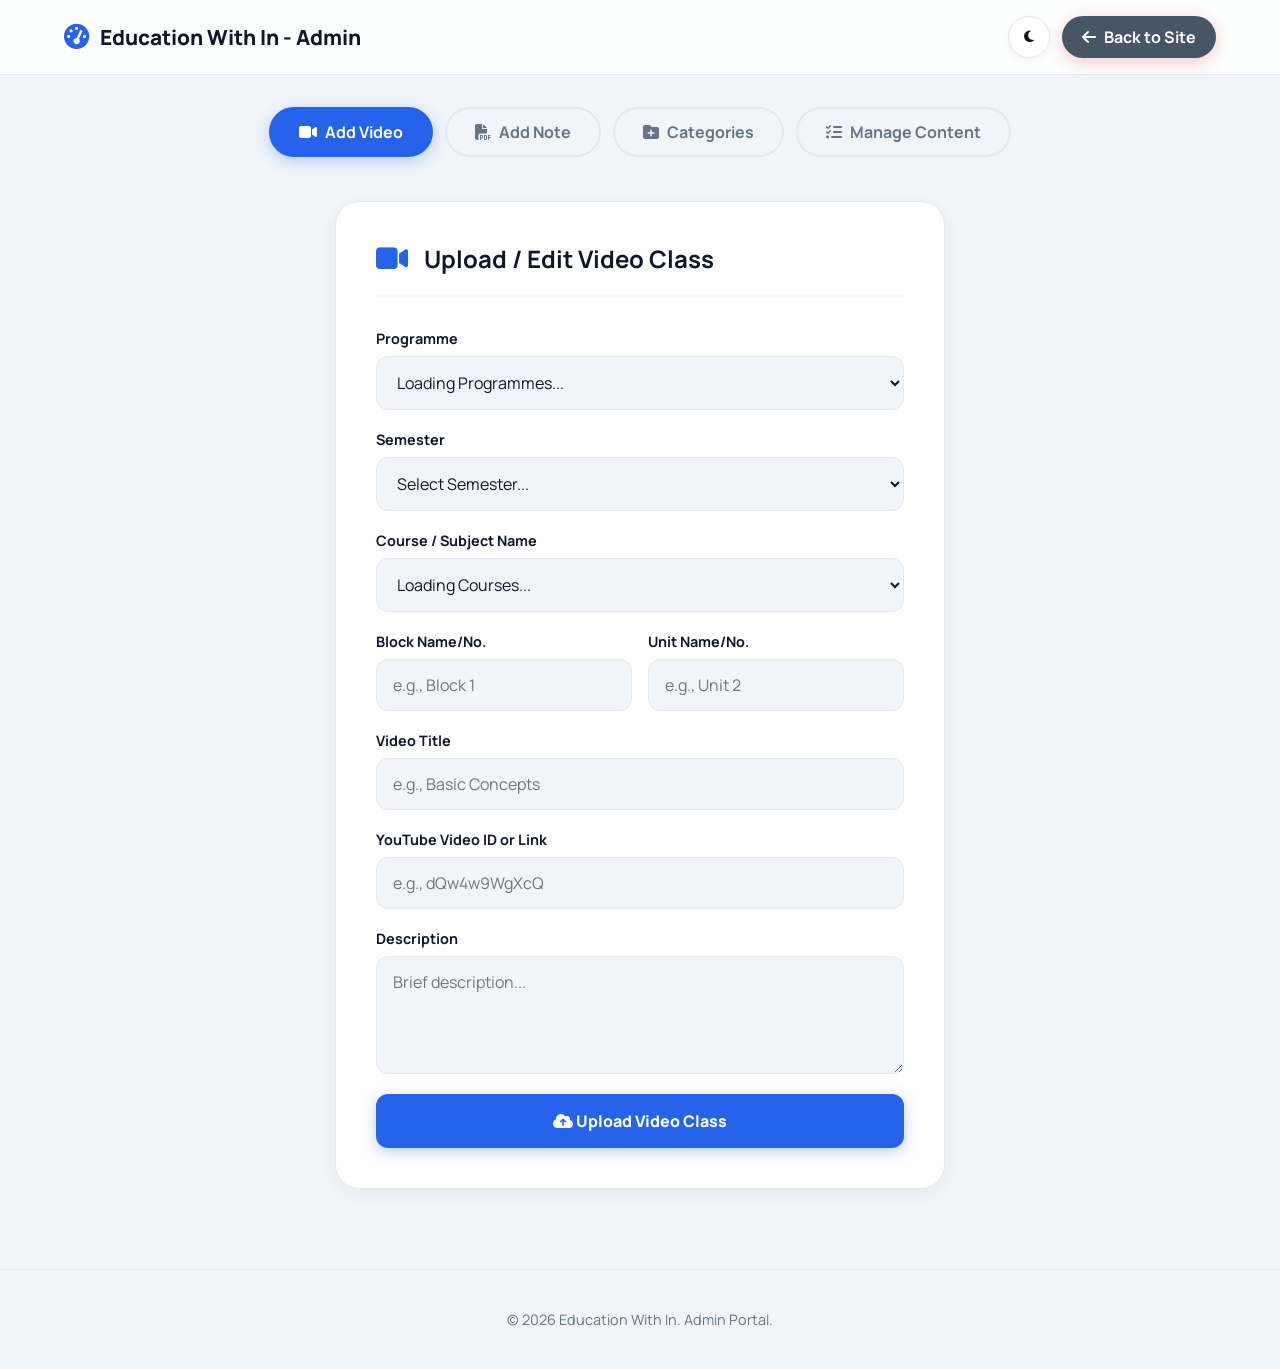
==== admin.html @ b9f5dd62 "Add files via upload" ====
<!DOCTYPE html>
<html lang="en">
<head>
    <meta charset="UTF-8">
    <meta name="viewport" content="width=device-width, initial-scale=1.0">
    <title>Admin Panel - Education With In</title>
    <link rel="stylesheet" href="style.css">
    <link href="https://fonts.googleapis.com/css2?family=Manrope:wght@400;600;700;800&display=swap" rel="stylesheet">
    <link rel="stylesheet" href="https://cdnjs.cloudflare.com/ajax/libs/font-awesome/6.4.0/css/all.min.css">
    <style>
        /* Manage Content List Styles */
        .manage-list-item {
            background: var(--bg-color);
            border: 1px solid var(--border-color);
            padding: 15px;
            border-radius: 12px;
            margin-bottom: 15px;
            display: flex;
            justify-content: space-between;
            align-items: center;
            gap: 15px;
            flex-wrap: wrap;
        }
        .manage-list-info h4 { margin-bottom: 5px; color: var(--text-color); }
        .manage-list-info p { font-size: 0.85rem; color: var(--secondary-text); }
        .manage-actions { display: flex; gap: 10px; flex-wrap: wrap; }
        .action-sm { padding: 8px 12px; border-radius: 8px; border: none; cursor: pointer; font-weight: bold; font-size: 0.85rem; color: #fff;}
        .edit-btn { background: #3b82f6; }
        .delete-btn { background: #ef4444; }
        .copy-btn { background: #10b981; }
    </style>
</head>
<body>

    <header class="navbar">
        <div class="logo">
            <i class="fa-solid fa-gauge-high"></i>
            <span>Education With In - Admin</span>
        </div>
        <div class="header-actions">
            <button id="theme-toggle" class="icon-btn" title="Toggle Dark Mode">
                <i class="fa-solid fa-moon"></i>
            </button>
            <a href="index.html" class="yt-btn" style="background-color: #475569;">
                <i class="fa-solid fa-arrow-left"></i> Back to Site
            </a>
        </div>
    </header>

    <div class="tab-container" style="flex-wrap: wrap;">
        <button class="tab-btn active" onclick="switchAdminTab('video')">
            <i class="fa-solid fa-video"></i> Add Video
        </button>
        <button class="tab-btn" onclick="switchAdminTab('note')">
            <i class="fa-solid fa-file-pdf"></i> Add Note
        </button>
        <button class="tab-btn" onclick="switchAdminTab('category')">
            <i class="fa-solid fa-folder-plus"></i> Categories
        </button>
        <button class="tab-btn" onclick="switchAdminTab('manage')">
            <i class="fa-solid fa-list-check"></i> Manage Content
        </button>
    </div>

    <main class="content-container" style="max-width: 650px;">
        
        <!-- 1. Add/Edit Video Section -->
        <section id="video-tab" class="admin-tab-content active">
            <div class="admin-card">
                <div class="admin-card-header">
                    <i class="fa-solid fa-video"></i>
                    <h2>Upload / Edit Video Class</h2>
                </div>
                <form id="addVideoForm" class="admin-form">
                    <div class="form-group">
                        <label>Programme</label>
                        <select class="prog-select" id="videoProg" required>
                            <option value="">Loading Programmes...</option>
                        </select>
                    </div>
                    <div class="form-group">
                        <label>Semester</label>
                        <select id="videoSem" required>
                            <option value="">Select Semester...</option>
                            <option value="1">Semester 1</option>
                            <option value="2">Semester 2</option>
                            <option value="3">Semester 3</option>
                            <option value="4">Semester 4</option>
                            <option value="5">Semester 5</option>
                            <option value="6">Semester 6</option>
                        </select>
                    </div>
                    <div class="form-group">
                        <label>Course / Subject Name</label>
                        <select class="course-select" id="videoCourse" required>
                            <option value="">Loading Courses...</option>
                        </select>
                    </div>
                    <div style="display: flex; flex-wrap: wrap; gap: 16px;">
                        <div class="form-group" style="flex: 1; min-width: 150px;">
                            <label>Block Name/No.</label>
                            <input type="text" id="videoBlock" placeholder="e.g., Block 1" required>
                        </div>
                        <div class="form-group" style="flex: 1; min-width: 150px;">
                            <label>Unit Name/No.</label>
                            <input type="text" id="videoUnit" placeholder="e.g., Unit 2">
                        </div>
                    </div>
                    <div class="form-group">
                        <label>Video Title</label>
                        <input type="text" id="videoTitle" placeholder="e.g., Basic Concepts" required>
                    </div>
                    <div class="form-group">
                        <label>YouTube Video ID or Link</label>
                        <input type="text" id="videoLink" placeholder="e.g., dQw4w9WgXcQ" required>
                    </div>
                    <div class="form-group">
                        <label>Description</label>
                        <textarea rows="4" id="videoDesc" placeholder="Brief description..." required></textarea>
                    </div>
                    <button type="submit" id="videoSubmitBtn" class="action-btn download-btn submit-btn">
                        <i class="fa-solid fa-cloud-arrow-up"></i> Upload Video Class
                    </button>
                    <button type="button" id="videoCancelBtn" class="action-btn watch-btn submit-btn" style="display:none; margin-top:10px;" onclick="cancelEdit('video')">
                        Cancel Edit
                    </button>
                </form>
            </div>
        </section>

        <!-- 2. Add/Edit Note Section -->
        <section id="note-tab" class="admin-tab-content">
            <div class="admin-card">
                <div class="admin-card-header">
                    <i class="fa-solid fa-file-pdf" style="color: #ef4444;"></i>
                    <h2>Upload / Edit PDF Note</h2>
                </div>
                <form id="addNoteForm" class="admin-form">
                    <div class="form-group">
                        <label>Programme</label>
                        <select class="prog-select" id="noteProg" required>
                            <option value="">Loading Programmes...</option>
                        </select>
                    </div>
                    <div class="form-group">
                        <label>Semester</label>
                        <select id="noteSem" required>
                            <option value="">Select Semester...</option>
                            <option value="1">Semester 1</option>
                            <option value="2">Semester 2</option>
                            <option value="3">Semester 3</option>
                            <option value="4">Semester 4</option>
                            <option value="5">Semester 5</option>
                            <option value="6">Semester 6</option>
                        </select>
                    </div>
                    <div class="form-group">
                        <label>Course / Subject Name</label>
                        <select class="course-select" id="noteCourse" required>
                            <option value="">Loading Courses...</option>
                        </select>
                    </div>
                    <div style="display: flex; flex-wrap: wrap; gap: 16px;">
                        <div class="form-group" style="flex: 1; min-width: 150px;">
                            <label>Block Name/No.</label>
                            <input type="text" id="noteBlock" placeholder="e.g., Block 1" required>
                        </div>
                        <div class="form-group" style="flex: 1; min-width: 150px;">
                            <label>Unit Name/No.</label>
                            <input type="text" id="noteUnit" placeholder="e.g., Unit 2">
                        </div>
                    </div>
                    <div class="form-group">
                        <label>Note Title</label>
                        <input type="text" id="noteTitle" placeholder="e.g., Complete Notes for Unit 2" required>
                    </div>
                    <div class="form-group">
                        <label>Google Drive PDF Link</label>
                        <input type="url" id="noteLink" placeholder="https://drive.google.com/..." required>
                    </div>
                    <div class="form-group">
                        <label>Description</label>
                        <textarea rows="4" id="noteDesc" placeholder="Brief description..." required></textarea>
                    </div>
                    <button type="submit" id="noteSubmitBtn" class="action-btn download-btn submit-btn" style="background-color: #2563eb;">
                        <i class="fa-solid fa-cloud-arrow-up"></i> Upload PDF Note
                    </button>
                    <button type="button" id="noteCancelBtn" class="action-btn watch-btn submit-btn" style="display:none; margin-top:10px;" onclick="cancelEdit('note')">
                        Cancel Edit
                    </button>
                </form>
            </div>
        </section>

        <!-- 3. Add Categories Section -->
        <section id="category-tab" class="admin-tab-content">
            <div class="admin-card">
                <div class="admin-card-header">
                    <i class="fa-solid fa-folder-plus" style="color: #10b981;"></i>
                    <h2>Manage Categories</h2>
                </div>
                
                <form id="addProgForm" class="admin-form" style="margin-bottom: 32px; padding-bottom: 24px; border-bottom: 1px solid var(--border-color);">
                    <h3 style="margin-bottom: 16px; font-size: 1.1rem; color: var(--text-color);">1. Add New Programme</h3>
                    <div class="form-group">
                        <label>Programme Name</label>
                        <input type="text" id="newProgName" placeholder="e.g., BA Sociology" required>
                    </div>
                    <button type="submit" class="action-btn download-btn submit-btn" style="background-color: #10b981;">
                        <i class="fa-solid fa-plus"></i> Add Programme
                    </button>
                </form>

                <form id="addCourseForm" class="admin-form">
                    <h3 style="margin-bottom: 16px; font-size: 1.1rem; color: var(--text-color);">2. Add New Course</h3>
                    <div class="form-group">
                        <label>Select Programme</label>
                        <select id="newCourseProg" class="prog-select" required>
                            <option value="">Loading Programmes...</option>
                        </select>
                    </div>
                    <div class="form-group">
                        <label>Select Semester</label>
                        <select id="newCourseSem" required>
                            <option value="">Assign to Semester...</option>
                            <option value="1">Semester 1</option>
                            <option value="2">Semester 2</option>
                            <option value="3">Semester 3</option>
                            <option value="4">Semester 4</option>
                            <option value="5">Semester 5</option>
                            <option value="6">Semester 6</option>
                        </select>
                    </div>
                    <div class="form-group">
                        <label>Course Name</label>
                        <input type="text" id="newCourseName" placeholder="e.g., Historical Sociology" required>
                    </div>
                    <button type="submit" class="action-btn download-btn submit-btn" style="background-color: #10b981;">
                        <i class="fa-solid fa-plus"></i> Add Course
                    </button>
                </form>
            </div>
        </section>

        <!-- 4. Manage Uploaded Content Section -->
        <section id="manage-tab" class="admin-tab-content">
            <div class="admin-card">
                <div class="admin-card-header">
                    <i class="fa-solid fa-list-check" style="color: #f59e0b;"></i>
                    <h2>Manage Uploaded Content</h2>
                </div>
                
                <h3 style="margin-bottom: 15px; color: var(--text-color);">All Videos</h3>
                <div id="manageVideosList" style="margin-bottom: 30px;">
                    <p style="text-align: center;">Loading videos...</p>
                </div>

                <h3 style="margin-bottom: 15px; color: var(--text-color);">All Notes</h3>
                <div id="manageNotesList">
                    <p style="text-align: center;">Loading notes...</p>
                </div>
            </div>
        </section>

    </main>

    <footer>
        <p>© 2026 Education With In. Admin Portal.</p>
    </footer>

    <!-- JavaScript & Backend Integration -->
    <script>
        function switchAdminTab(tabName) {
            document.querySelectorAll('.tab-btn').forEach(btn => btn.classList.remove('active'));
            document.querySelectorAll('.admin-tab-content').forEach(content => content.classList.remove('active'));

            if (tabName === 'video') {
                document.querySelectorAll('.tab-btn')[0].classList.add('active');
                document.getElementById('video-tab').classList.add('active');
            } else if (tabName === 'note') {
                document.querySelectorAll('.tab-btn')[1].classList.add('active');
                document.getElementById('note-tab').classList.add('active');
            } else if (tabName === 'category') {
                document.querySelectorAll('.tab-btn')[2].classList.add('active');
                document.getElementById('category-tab').classList.add('active');
            } else if (tabName === 'manage') {
                document.querySelectorAll('.tab-btn')[3].classList.add('active');
                document.getElementById('manage-tab').classList.add('active');
                loadManageContent();
            }
        }

        const themeToggle = document.getElementById('theme-toggle');
        if (themeToggle) {
            const icon = themeToggle.querySelector('i');
            themeToggle.addEventListener('click', () => {
                document.body.classList.toggle('dark-mode');
                if (document.body.classList.contains('dark-mode')) {
                    icon.classList.remove('fa-moon');
                    icon.classList.add('fa-sun');
                } else {
                    icon.classList.remove('fa-sun');
                    icon.classList.add('fa-moon');
                }
            });
        }

        const API_BASE_URL = 'http://127.0.0.1:5000/api';
        let editingVideoId = null;
        let editingNoteId = null;
        let allCoursesList = [];

        document.addEventListener('DOMContentLoaded', loadCategories);

        async function loadCategories() {
            try {
                let progRes = await fetch(`${API_BASE_URL}/programmes`);
                let programmes = await progRes.json();
                
                document.querySelectorAll('.prog-select').forEach(select => {
                    select.innerHTML = '<option value="">Select Programme...</option>';
                    programmes.forEach(p => {
                        select.innerHTML += `<option value="${p.id}">${p.name}</option>`;
                    });
                });

                let courseRes = await fetch(`${API_BASE_URL}/courses`);
                allCoursesList = await courseRes.json();
                
                // ഫസ്റ്റ് ലോഡിംഗിൽ എല്ലാ കോഴ്സുകളും കാണിക്കുന്നു
                document.querySelectorAll('.course-select').forEach(select => {
                    select.innerHTML = '<option value="">Select Course...</option>';
                    allCoursesList.forEach(c => {
                        select.innerHTML += `<option value="${c.id}">${c.name} (Sem ${c.semester})</option>`;
                    });
                });

            } catch (error) {
                console.error("API Error:", error);
            }
        }

        // ==========================================
        // DYNAMIC SEMESTER FILTERING LOGIC
        // ==========================================
        function filterCoursesBySemester(semesterValue, targetSelectId) {
            const selectElement = document.getElementById(targetSelectId);
            selectElement.innerHTML = '<option value="">Select Course...</option>';
            
            let filteredCourses = allCoursesList;
            
            // സെമസ്റ്റർ തിരഞ്ഞെടുത്തിട്ടുണ്ടെങ്കിൽ മാത്രം ഫിൽറ്റർ ചെയ്യുക
            if (semesterValue) {
                filteredCourses = allCoursesList.filter(c => c.semester == semesterValue);
            }
            
            filteredCourses.forEach(c => {
                selectElement.innerHTML += `<option value="${c.id}">${c.name} (Sem ${c.semester})</option>`;
            });
        }

        document.getElementById('videoSem').addEventListener('change', function() {
            filterCoursesBySemester(this.value, 'videoCourse');
        });

        document.getElementById('noteSem').addEventListener('change', function() {
            filterCoursesBySemester(this.value, 'noteCourse');
        });

        // ==========================================
        // 1. ADD / EDIT VIDEO
        // ==========================================
        document.getElementById('addVideoForm').addEventListener('submit', async (e) => {
            e.preventDefault();
            const payload = {
                course_id: document.getElementById('videoCourse').value,
                semester: document.getElementById('videoSem').value,
                block: document.getElementById('videoBlock').value,
                unit: document.getElementById('videoUnit').value,
                title: document.getElementById('videoTitle').value,
                youtube_id: document.getElementById('videoLink').value,
                description: document.getElementById('videoDesc').value
            };

            const method = editingVideoId ? 'PUT' : 'POST';
            const url = editingVideoId ? `${API_BASE_URL}/videos/${editingVideoId}` : `${API_BASE_URL}/videos`;

            try {
                const response = await fetch(url, {
                    method: method,
                    headers: { 'Content-Type': 'application/json' },
                    body: JSON.stringify(payload)
                });
                if (response.ok) {
                    alert(editingVideoId ? "Video Successfully Updated!" : "Video Successfully Uploaded!");
                    cancelEdit('video');
                }
            } catch (error) {
                alert("Error connecting to server!");
            }
        });

        // ==========================================
        // 2. ADD / EDIT NOTE
        // ==========================================
        document.getElementById('addNoteForm').addEventListener('submit', async (e) => {
            e.preventDefault();
            const payload = {
                course_id: document.getElementById('noteCourse').value,
                semester: document.getElementById('noteSem').value,
                block: document.getElementById('noteBlock').value,
                unit: document.getElementById('noteUnit').value,
                title: document.getElementById('noteTitle').value,
                pdf_link: document.getElementById('noteLink').value,
                description: document.getElementById('noteDesc').value
            };

            const method = editingNoteId ? 'PUT' : 'POST';
            const url = editingNoteId ? `${API_BASE_URL}/notes/${editingNoteId}` : `${API_BASE_URL}/notes`;

            try {
                const response = await fetch(url, {
                    method: method,
                    headers: { 'Content-Type': 'application/json' },
                    body: JSON.stringify(payload)
                });
                if (response.ok) {
                    alert(editingNoteId ? "PDF Note Successfully Updated!" : "PDF Note Successfully Uploaded!");
                    cancelEdit('note');
                }
            } catch (error) {
                alert("Error connecting to server!");
            }
        });

        // ==========================================
        // 3. MANAGE CONTENT (FETCH, EDIT, DELETE, COPY LINK)
        // ==========================================
        async function loadManageContent() {
            try {
                const vidRes = await fetch(`${API_BASE_URL}/videos`);
                const videos = await vidRes.json();
                const videoDiv = document.getElementById('manageVideosList');
                videoDiv.innerHTML = '';
                
                if(videos.length === 0) videoDiv.innerHTML = '<p>No videos uploaded yet.</p>';
                videos.forEach(v => {
                    videoDiv.innerHTML += `
                        <div class="manage-list-item">
                            <div class="manage-list-info">
                                <h4>${v.title}</h4>
                                <p>Sem: ${v.semester} | Block: ${v.block}</p>
                            </div>
                            <div class="manage-actions">
                                <button class="action-sm copy-btn" onclick="copyItemLink('video', ${v.id})"><i class="fa-solid fa-link"></i> Copy Link</button>
                                <button class="action-sm edit-btn" onclick="setupEditVideo(${v.id}, '${v.course_id}', '${v.semester}', '${v.block}', '${v.unit}', '${v.title.replace(/'/g, "\\'")}', '${v.youtube_id}', '${v.description.replace(/'/g, "\\'")}')">Edit</button>
                                <button class="action-sm delete-btn" onclick="deleteItem('videos', ${v.id})">Delete</button>
                            </div>
                        </div>
                    `;
                });

                const noteRes = await fetch(`${API_BASE_URL}/notes`);
                const notes = await noteRes.json();
                const noteDiv = document.getElementById('manageNotesList');
                noteDiv.innerHTML = '';

                if(notes.length === 0) noteDiv.innerHTML = '<p>No notes uploaded yet.</p>';
                notes.forEach(n => {
                    noteDiv.innerHTML += `
                        <div class="manage-list-item">
                            <div class="manage-list-info">
                                <h4>${n.title}</h4>
                                <p>Sem: ${n.semester} | Block: ${n.block}</p>
                            </div>
                            <div class="manage-actions">
                                <button class="action-sm copy-btn" onclick="copyItemLink('note', ${n.id})"><i class="fa-solid fa-link"></i> Copy Link</button>
                                <button class="action-sm edit-btn" onclick="setupEditNote(${n.id}, '${n.course_id}', '${n.semester}', '${n.block}', '${n.unit}', '${n.title.replace(/'/g, "\\'")}', '${n.pdf_link}', '${n.description.replace(/'/g, "\\'")}')">Edit</button>
                                <button class="action-sm delete-btn" onclick="deleteItem('notes', ${n.id})">Delete</button>
                            </div>
                        </div>
                    `;
                });
            } catch (error) {
                console.error("Error loading manage content:", error);
            }
        }

        function copyItemLink(type, id) {
            const baseUrl = window.location.origin + window.location.pathname.replace('admin.html', '');
            const param = type === 'note' ? 'note_id' : 'video_id';
            const shareLink = baseUrl + 'index.html?' + param + '=' + id;
            
            navigator.clipboard.writeText(shareLink).then(() => {
                alert("Link Copied Successfully!\n\nPaste this in your YouTube Description:\n" + shareLink);
            }).catch(err => {
                alert("Failed to copy link. Please manually copy: " + shareLink);
            });
        }

        function setupEditVideo(id, course, sem, block, unit, title, link, desc) {
            switchAdminTab('video');
            editingVideoId = id;
            
            document.getElementById('videoSem').value = sem;
            filterCoursesBySemester(sem, 'videoCourse'); // ഡ്രോപ്‌ഡൗൺ ഫിൽറ്റർ ചെയ്യുന്നു
            document.getElementById('videoCourse').value = course; 
            
            document.getElementById('videoBlock').value = block;
            document.getElementById('videoUnit').value = unit;
            document.getElementById('videoTitle').value = title;
            document.getElementById('videoLink').value = link;
            document.getElementById('videoDesc').value = desc;
            
            document.getElementById('videoSubmitBtn').innerHTML = '<i class="fa-solid fa-pen"></i> Update Video Class';
            document.getElementById('videoCancelBtn').style.display = 'block';
            window.scrollTo(0,0);
        }

        function setupEditNote(id, course, sem, block, unit, title, link, desc) {
            switchAdminTab('note');
            editingNoteId = id;
            
            document.getElementById('noteSem').value = sem;
            filterCoursesBySemester(sem, 'noteCourse'); // ഡ്രോപ്‌ഡൗൺ ഫിൽറ്റർ ചെയ്യുന്നു
            document.getElementById('noteCourse').value = course;

            document.getElementById('noteBlock').value = block;
            document.getElementById('noteUnit').value = unit;
            document.getElementById('noteTitle').value = title;
            document.getElementById('noteLink').value = link;
            document.getElementById('noteDesc').value = desc;
            
            document.getElementById('noteSubmitBtn').innerHTML = '<i class="fa-solid fa-pen"></i> Update PDF Note';
            document.getElementById('noteCancelBtn').style.display = 'block';
            window.scrollTo(0,0);
        }

        function cancelEdit(type) {
            if(type === 'video') {
                editingVideoId = null;
                document.getElementById('addVideoForm').reset();
                filterCoursesBySemester('', 'videoCourse'); // ഫിൽറ്റർ റീസെറ്റ് ചെയ്യുന്നു
                document.getElementById('videoSubmitBtn').innerHTML = '<i class="fa-solid fa-cloud-arrow-up"></i> Upload Video Class';
                document.getElementById('videoCancelBtn').style.display = 'none';
            } else {
                editingNoteId = null;
                document.getElementById('addNoteForm').reset();
                filterCoursesBySemester('', 'noteCourse'); // ഫിൽറ്റർ റീസെറ്റ് ചെയ്യുന്നു
                document.getElementById('noteSubmitBtn').innerHTML = '<i class="fa-solid fa-cloud-arrow-up"></i> Upload PDF Note';
                document.getElementById('noteCancelBtn').style.display = 'none';
            }
        }

        async function deleteItem(type, id) {
            if(confirm(`Are you sure you want to delete this ${type === 'videos' ? 'video' : 'note'}?`)) {
                try {
                    const response = await fetch(`${API_BASE_URL}/${type}/${id}`, { method: 'DELETE' });
                    if(response.ok) {
                        alert("Deleted Successfully!");
                        loadManageContent();
                    }
                } catch(error) {
                    alert("Failed to delete.");
                }
            }
        }

        // ==========================================
        // Categories Submit (Programmes & Courses)
        // ==========================================
        document.getElementById('addProgForm').addEventListener('submit', async (e) => {
            e.preventDefault(); 
            const progName = document.getElementById('newProgName').value;
            try {
                const response = await fetch(`${API_BASE_URL}/programmes`, {
                    method: 'POST',
                    headers: { 'Content-Type': 'application/json' },
                    body: JSON.stringify({ name: progName })
                });
                if (response.ok) {
                    alert("Programme Successfully Added!");
                    document.getElementById('addProgForm').reset(); 
                    loadCategories(); 
                }
            } catch (error) { alert("Error"); }
        });

        document.getElementById('addCourseForm').addEventListener('submit', async (e) => {
            e.preventDefault();
            const progId = document.getElementById('newCourseProg').value;
            const sem = document.getElementById('newCourseSem').value;
            const courseName = document.getElementById('newCourseName').value;
            try {
                const response = await fetch(`${API_BASE_URL}/courses`, {
                    method: 'POST',
                    headers: { 'Content-Type': 'application/json' },
                    body: JSON.stringify({ name: courseName, semester: sem, programme_id: progId })
                });
                if (response.ok) {
                    alert("Course Successfully Added!");
                    document.getElementById('addCourseForm').reset();
                    loadCategories();
                }
            } catch (error) { alert("Error"); }
        });
    </script>
</body>
</html>
---- style.css ----
/* ========================================= */
/* Premium CSS Variables (Light & Dark)      */
/* ========================================= */
:root {
    --bg-color: #f1f5f9;
    --text-color: #0f172a;
    --card-bg: #ffffff;
    --border-color: #e2e8f0;
    --header-bg: rgba(255, 255, 255, 0.85);
    --primary-blue: #2563eb;
    --primary-hover: #1d4ed8;
    --secondary-text: #64748b;
    --announcement-bg: linear-gradient(90deg, #1e40af, #3b82f6);
    --announcement-text: #ffffff;
    --card-shadow: 0 4px 20px rgba(0, 0, 0, 0.05);
    --card-hover-shadow: 0 10px 25px rgba(37, 99, 235, 0.15);
}

body.dark-mode {
    --bg-color: #0b1120;
    --text-color: #f8fafc;
    --card-bg: #1e293b;
    --border-color: rgba(255, 255, 255, 0.1);
    --header-bg: rgba(11, 17, 32, 0.85);
    --secondary-text: #94a3b8;
    --announcement-bg: linear-gradient(90deg, #1e3a8a, #2563eb);
    --card-shadow: 0 4px 20px rgba(0, 0, 0, 0.3);
    --card-hover-shadow: 0 10px 25px rgba(0, 0, 0, 0.5);
}

/* ========================================= */
/* Global Styles                             */
/* ========================================= */
* {
    margin: 0;
    padding: 0;
    box-sizing: border-box;
    font-family: 'Manrope', sans-serif;
}

body {
    background-color: var(--bg-color);
    color: var(--text-color);
    transition: background-color 0.4s ease, color 0.4s ease;
    overflow-x: hidden; 
    width: 100%;
}

/* ========================================= */
/* Announcement Banner                       */
/* ========================================= */
.announcement-banner {
    background: var(--announcement-bg);
    color: var(--announcement-text);
    text-align: center;
    padding: 12px 20px;
    font-size: 0.9rem;
    font-weight: 700;
    letter-spacing: 0.5px;
}

/* ========================================= */
/* Premium Glassmorphism Header              */
/* ========================================= */
.navbar {
    display: flex;
    justify-content: space-between;
    align-items: center;
    padding: 16px 5%;
    background: var(--header-bg);
    border-bottom: 1px solid var(--border-color);
    backdrop-filter: blur(12px);
    -webkit-backdrop-filter: blur(12px);
    position: sticky;
    top: 0;
    z-index: 1000;
    transition: all 0.3s ease;
}

.logo {
    display: flex;
    align-items: center;
    gap: 10px;
    font-size: 1.3rem;
    font-weight: 800;
    white-space: nowrap;
}

.logo i {
    color: var(--primary-blue);
    font-size: 1.6rem;
}

.header-actions {
    display: flex;
    gap: 12px;
    align-items: center;
}

/* Uniform Circular Buttons */
.icon-btn, .tg-btn {
    background: var(--card-bg);
    color: var(--text-color);
    border: 1px solid var(--border-color);
    width: 42px;
    height: 42px;
    border-radius: 50%;
    cursor: pointer;
    text-decoration: none;
    display: flex;
    align-items: center;
    justify-content: center;
    transition: all 0.3s ease;
    box-shadow: 0 2px 8px rgba(0,0,0,0.05);
}

.icon-btn:hover {
    transform: translateY(-2px);
    box-shadow: var(--card-hover-shadow);
}

.tg-btn {
    background: #0088cc;
    color: #ffffff;
    border: none;
}

.tg-btn:hover {
    background: #0077b3;
    transform: translateY(-2px);
}

/* Subscribe Button Pill Shape */
.yt-btn {
    background: #ef4444;
    color: #ffffff;
    text-decoration: none;
    padding: 10px 20px;
    border-radius: 50px;
    font-weight: 700;
    display: flex;
    align-items: center;
    gap: 8px;
    transition: all 0.3s ease;
    border: none;
    box-shadow: 0 4px 15px rgba(239, 68, 68, 0.3);
}

.yt-btn:hover {
    background: #dc2626;
    transform: translateY(-2px);
    box-shadow: 0 6px 20px rgba(239, 68, 68, 0.4);
}

/* ========================================= */
/* Tabs & Pill-shaped Search Filter          */
/* ========================================= */
.tab-container {
    display: flex;
    justify-content: center;
    gap: 12px;
    margin: 32px 0 24px;
    padding: 0 16px;
}

.tab-btn {
    background: transparent;
    border: 2px solid var(--border-color);
    padding: 12px 28px;
    border-radius: 50px;
    font-weight: 700;
    color: var(--secondary-text);
    cursor: pointer;
    transition: all 0.3s ease;
    display: flex;
    align-items: center;
    gap: 8px;
    font-size: 1rem;
}

.tab-btn.active {
    background: var(--primary-blue);
    color: #ffffff;
    border-color: var(--primary-blue);
    box-shadow: 0 4px 15px rgba(37, 99, 235, 0.3);
}

.search-filter-bar {
    display: flex;
    gap: 16px;
    margin-bottom: 32px;
    flex-wrap: wrap;
}

.search-box {
    flex-grow: 1;
    position: relative;
}

.search-box i {
    position: absolute;
    left: 20px;
    top: 50%;
    transform: translateY(-50%);
    color: var(--secondary-text);
}

.search-box input, .category-filter {
    width: 100%;
    padding: 16px 20px 16px 48px;
    border: 1px solid var(--border-color);
    border-radius: 50px;
    background: var(--card-bg);
    color: var(--text-color);
    font-size: 0.95rem;
    transition: all 0.3s ease;
    box-shadow: 0 2px 10px rgba(0,0,0,0.02);
}

.search-box input:focus, .category-filter:focus {
    outline: none;
    border-color: var(--primary-blue);
    box-shadow: 0 0 0 4px rgba(37, 99, 235, 0.15);
}

.category-filter {
    width: auto;
    padding-left: 20px;
    min-width: 200px;
    cursor: pointer;
}

/* ========================================= */
/* Premium Cards                             */
/* ========================================= */
.content-container {
    max-width: 1100px;
    margin: 0 auto;
    padding: 20px;
}

.tab-content, .admin-tab-content {
    display: none;
    animation: fadeIn 0.4s ease;
}

@keyframes fadeIn {
    from { opacity: 0; transform: translateY(10px); }
    to { opacity: 1; transform: translateY(0); }
}

.tab-content.active, .admin-tab-content.active {
    display: block;
}

.section-title {
    font-size: 1.6rem;
    font-weight: 800;
    margin-bottom: 24px;
    color: var(--text-color);
}

.grid-container {
    display: grid;
    grid-template-columns: repeat(auto-fit, minmax(300px, 1fr));
    gap: 28px;
}

.card {
    background: var(--card-bg);
    border-radius: 20px;
    border: 1px solid var(--border-color);
    overflow: hidden;
    display: flex;
    flex-direction: column;
    box-shadow: var(--card-shadow);
    transition: all 0.3s cubic-bezier(0.4, 0, 0.2, 1);
}

.card:hover {
    transform: translateY(-8px);
    box-shadow: var(--card-hover-shadow);
    border-color: var(--primary-blue);
}

.thumbnail-wrapper {
    position: relative;
    width: 100%;
    padding-top: 56.25%;
}

.thumbnail-wrapper img {
    position: absolute;
    top: 0;
    left: 0;
    width: 100%;
    height: 100%;
    object-fit: cover;
    transition: transform 0.5s ease;
}

.card:hover .thumbnail-wrapper img {
    transform: scale(1.05);
}

.badge {
    position: absolute;
    top: 16px;
    right: 16px;
    background: rgba(15, 23, 42, 0.85);
    color: #ffffff;
    font-size: 0.75rem;
    font-weight: 800;
    padding: 6px 14px;
    border-radius: 30px;
    backdrop-filter: blur(4px);
}

.card-header {
    background: rgba(37, 99, 235, 0.05);
    padding: 24px;
    display: flex;
    justify-content: space-between;
    align-items: center;
    border-bottom: 1px solid var(--border-color);
}

.pdf-icon {
    font-size: 2.8rem;
    color: #ef4444;
}

.note-badge {
    position: static;
    background: var(--primary-blue);
    color: #ffffff;
}

.card-info {
    padding: 24px;
    display: flex;
    flex-direction: column;
    flex-grow: 1;
}

.card-info h3 {
    font-size: 1.2rem;
    font-weight: 800;
    margin-bottom: 10px;
    line-height: 1.4;
}

.card-info p {
    font-size: 0.95rem;
    color: var(--secondary-text);
    margin-bottom: 24px;
    flex-grow: 1;
    line-height: 1.6;
}

.action-btn {
    display: block;
    text-align: center;
    text-decoration: none;
    padding: 14px 20px;
    border-radius: 12px;
    font-weight: 800;
    font-size: 1rem;
    transition: all 0.3s ease;
}

.watch-btn {
    background: var(--bg-color);
    color: var(--text-color);
    border: 1px solid var(--border-color);
}

.watch-btn:hover {
    background: var(--primary-blue);
    color: #fff;
    border-color: var(--primary-blue);
}

.download-btn {
    background: var(--primary-blue);
    color: #ffffff;
    box-shadow: 0 4px 15px rgba(37, 99, 235, 0.3);
}

.download-btn:hover {
    background: var(--primary-hover);
    box-shadow: 0 6px 20px rgba(37, 99, 235, 0.4);
}

/* ========================================= */
/* Admin Professional Styling                */
/* ========================================= */
.admin-card {
    padding: 40px;
    border-radius: 24px;
    background: var(--card-bg);
    box-shadow: var(--card-shadow);
    border: 1px solid var(--border-color);
}

.admin-card-header {
    display: flex;
    align-items: center;
    gap: 16px;
    margin-bottom: 32px;
    padding-bottom: 20px;
    border-bottom: 2px solid var(--bg-color);
}

.admin-card-header i {
    font-size: 1.8rem;
    color: var(--primary-blue);
}

.form-group {
    margin-bottom: 20px;
    display: block;
}

.form-group label {
    display: block;
    font-size: 0.9rem;
    font-weight: 700;
    margin-bottom: 8px;
    color: var(--text-color);
}

.form-group input,
.form-group textarea,
.form-group select {
    display: block;
    width: 100%; 
    padding: 14px 16px;
    border: 1px solid var(--border-color);
    border-radius: 12px;
    background: var(--bg-color);
    color: var(--text-color);
    font-size: 1rem;
    transition: all 0.3s ease;
}

.form-group input:focus,
.form-group textarea:focus,
.form-group select:focus {
    outline: none;
    border-color: var(--primary-blue);
    box-shadow: 0 0 0 4px rgba(37, 99, 235, 0.15);
    background: var(--card-bg);
}

.submit-btn {
    width: 100%;
    border: none;
    cursor: pointer;
    padding: 16px;
    font-weight: 800;
    border-radius: 12px;
    margin-top: 10px;
    transition: all 0.3s ease;
}

/* ========================================= */
/* Subscribe to Unlock Modal Styles          */
/* ========================================= */
.modal-overlay {
    display: none;
    position: fixed;
    top: 0; left: 0; width: 100%; height: 100%;
    background: rgba(0, 0, 0, 0.7);
    z-index: 2000;
    align-items: center;
    justify-content: center;
    backdrop-filter: blur(5px);
}
.unlock-box {
    background: var(--card-bg);
    padding: 30px;
    border-radius: 20px;
    width: 90%;
    max-width: 400px;
    text-align: center;
    box-shadow: 0 10px 30px rgba(0,0,0,0.5);
    border: 1px solid var(--border-color);
}
.unlock-box h3 { margin-bottom: 10px; color: var(--text-color); font-size: 1.4rem; }
.unlock-box p { color: var(--secondary-text); margin-bottom: 20px; font-size: 0.95rem; line-height: 1.5; }
.disabled-btn { background: #94a3b8 !important; color: #fff !important; cursor: not-allowed; }
.unlocked-btn { background: #10b981 !important; pointer-events: auto !important; opacity: 1 !important; }
.close-btn { margin-top: 15px; background: none; border: none; color: var(--secondary-text); cursor: pointer; text-decoration: underline; font-weight: bold; }

/* ========================================= */
/* Footer                                    */
/* ========================================= */
footer {
    text-align: center;
    padding: 40px 20px;
    color: var(--secondary-text);
    font-size: 0.9rem;
    margin-top: 60px;
    border-top: 1px solid var(--border-color);
}

/* ========================================= */
/* Mobile Responsive View                    */
/* ========================================= */

@media (max-width: 768px) {
    .announcement-banner {
        font-size: 0.8rem;
        padding: 10px;
        line-height: 1.4;
    }

    .navbar {
        padding: 12px 16px;
        gap: 8px;
    }

    .icon-btn, .tg-btn {
        width: 36px;
        height: 36px;
        font-size: 0.9rem;
    }

    .yt-btn {
        padding: 8px 12px;
        font-size: 0.9rem;
    }

    .content-container {
        padding: 16px;
    }

    .admin-card {
        padding: 24px;
    }
}

@media (max-width: 480px) {
    .logo span {
        display: none;
    }
    
    .logo i {
        font-size: 1.8rem;
    }

    .search-filter-bar {
        flex-direction: column;
        gap: 12px;
        margin-bottom: 24px;
    }

    .search-box input, .category-filter {
        width: 100%;
    }

    .tab-btn {
        padding: 10px 16px;
        font-size: 0.9rem;
        width: 50%;
        justify-content: center;
    }
    
    .tab-container {
        gap: 8px;
        padding: 0 16px;
    }
}
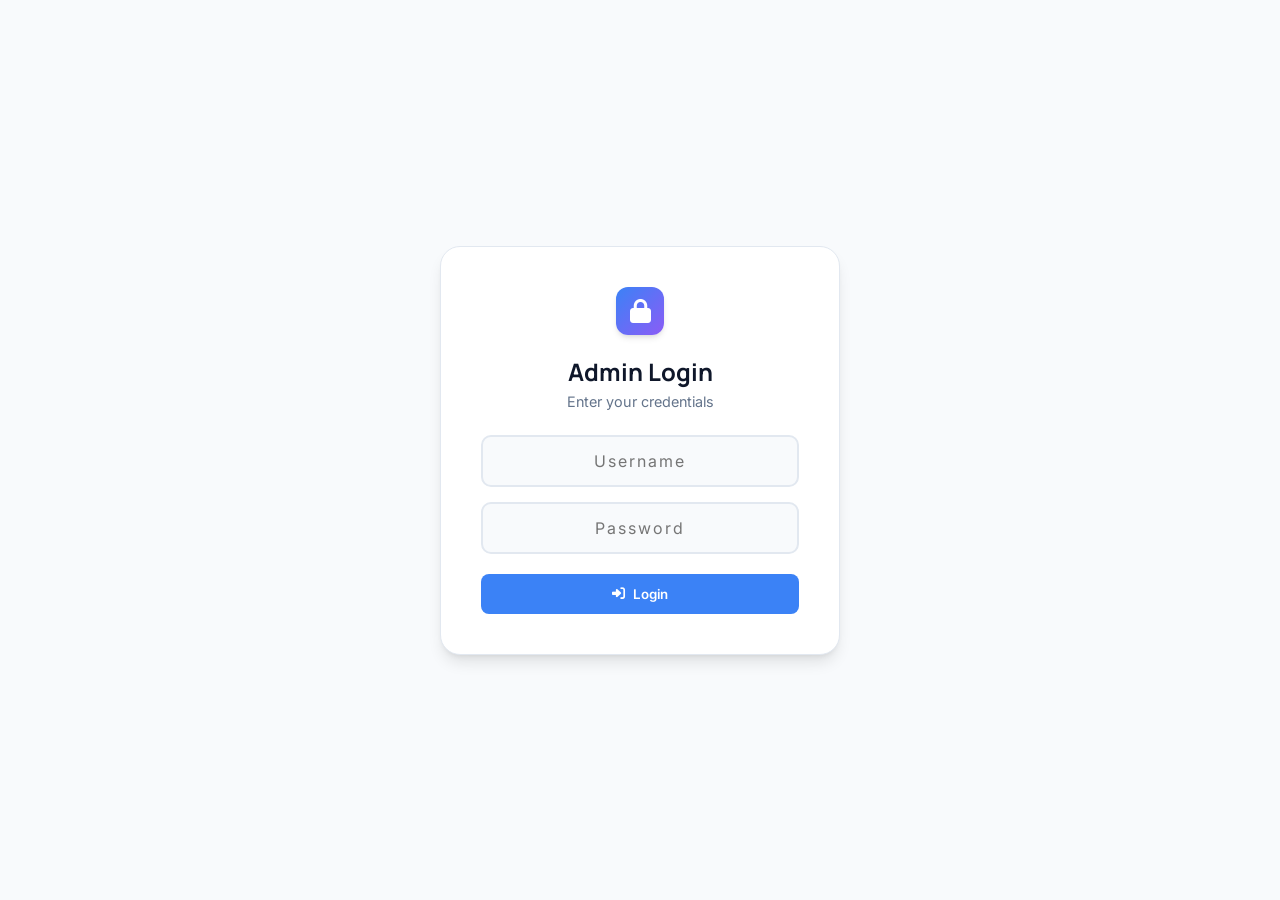
==== commit 3fe6bdc5: "Add files via upload" ====
--- a/admin.html
+++ b/admin.html
@@ -3,607 +3,234 @@
 <head>
     <meta charset="UTF-8">
     <meta name="viewport" content="width=device-width, initial-scale=1.0">
-    <title>Admin Panel - Education With In</title>
-    <link rel="stylesheet" href="style.css">
-    <link href="https://fonts.googleapis.com/css2?family=Manrope:wght@400;600;700;800&display=swap" rel="stylesheet">
+    <title>Admin Dashboard - Education With In</title>
+    <link href="https://fonts.googleapis.com/css2?family=Inter:wght@400;500;600;700&family=Manrope:wght@600;700;800&display=swap" rel="stylesheet">
     <link rel="stylesheet" href="https://cdnjs.cloudflare.com/ajax/libs/font-awesome/6.4.0/css/all.min.css">
+    <link rel="stylesheet" href="admin.css">
+    
     <style>
-        /* Manage Content List Styles */
-        .manage-list-item {
-            background: var(--bg-color);
-            border: 1px solid var(--border-color);
-            padding: 15px;
-            border-radius: 12px;
-            margin-bottom: 15px;
-            display: flex;
-            justify-content: space-between;
-            align-items: center;
-            gap: 15px;
-            flex-wrap: wrap;
+        .view-header { display: flex; justify-content: space-between; align-items: center; margin-bottom: 20px; }
+        .click-grid { display: grid; grid-template-columns: repeat(auto-fill, minmax(220px, 1fr)); gap: 20px; }
+        .click-card {
+            background: var(--bg-card); padding: 30px 20px; border-radius: 12px;
+            border: 1px solid var(--border-color); cursor: pointer; text-align: center;
+            transition: all 0.3s ease; box-shadow: var(--shadow-sm); position: relative;
         }
-        .manage-list-info h4 { margin-bottom: 5px; color: var(--text-color); }
-        .manage-list-info p { font-size: 0.85rem; color: var(--secondary-text); }
-        .manage-actions { display: flex; gap: 10px; flex-wrap: wrap; }
-        .action-sm { padding: 8px 12px; border-radius: 8px; border: none; cursor: pointer; font-weight: bold; font-size: 0.85rem; color: #fff;}
-        .edit-btn { background: #3b82f6; }
-        .delete-btn { background: #ef4444; }
-        .copy-btn { background: #10b981; }
+        .click-card:hover { border-color: var(--primary); transform: translateY(-5px); box-shadow: var(--shadow-md); }
+        .click-card i.main-icon { font-size: 2rem; color: var(--primary); margin-bottom: 15px; display: block; }
+        .click-card h4 { font-size: 1.1rem; color: var(--text-main); margin-bottom: 5px; }
+        .click-card p { font-size: 0.85rem; color: var(--text-muted); }
+        
+        /* 3-Dot Options Menu Styles */
+        .options-btn { position: absolute; top: 12px; right: 12px; font-size: 1.2rem; color: var(--text-muted); cursor: pointer; padding: 5px; border-radius: 50%; }
+        .options-btn:hover { color: var(--primary); background: var(--input-bg); }
+        .dropdown-menu { display: none; position: absolute; top: 40px; right: 10px; background: var(--bg-card); box-shadow: var(--shadow-md); border-radius: 8px; border: 1px solid var(--border-color); z-index: 100; flex-direction: column; overflow: hidden; min-width: 120px; text-align: left; }
+        .dropdown-menu.show { display: flex; }
+        .dropdown-menu button { padding: 10px 15px; border: none; background: transparent; cursor: pointer; text-align: left; font-size: 0.9rem; font-weight: 600; color: var(--text-main); }
+        .dropdown-menu button:hover { background: var(--input-bg); color: var(--primary); }
+        .dropdown-menu button.del-btn { color: var(--danger); }
+        .dropdown-menu button.del-btn:hover { background: rgba(239, 68, 68, 0.1); }
+
+        .breadcrumbs { padding: 15px 20px; background: var(--input-bg); border-radius: 10px; margin-bottom: 24px; font-weight: 600; color: var(--primary); }
+        .breadcrumbs span { cursor: pointer; transition: color 0.2s; }
+        .breadcrumbs span:hover { text-decoration: underline; color: var(--primary-hover); }
+        .modal-overlay { position: fixed; top: 0; left: 0; width: 100%; height: 100%; background: rgba(0,0,0,0.6); display: flex; justify-content: center; align-items: center; z-index: 9999; backdrop-filter: blur(4px); }
+        .modal-box { background: var(--bg-card); padding: 32px; border-radius: 16px; width: 90%; max-width: 450px; box-shadow: var(--shadow-lg); border: 1px solid var(--border-color); }
     </style>
 </head>
-<body>
-
-    <header class="navbar">
-        <div class="logo">
-            <i class="fa-solid fa-gauge-high"></i>
-            <span>Education With In - Admin</span>
-        </div>
-        <div class="header-actions">
-            <button id="theme-toggle" class="icon-btn" title="Toggle Dark Mode">
-                <i class="fa-solid fa-moon"></i>
-            </button>
-            <a href="index.html" class="yt-btn" style="background-color: #475569;">
-                <i class="fa-solid fa-arrow-left"></i> Back to Site
-            </a>
-        </div>
-    </header>
-
-    <div class="tab-container" style="flex-wrap: wrap;">
-        <button class="tab-btn active" onclick="switchAdminTab('video')">
-            <i class="fa-solid fa-video"></i> Add Video
-        </button>
-        <button class="tab-btn" onclick="switchAdminTab('note')">
-            <i class="fa-solid fa-file-pdf"></i> Add Note
-        </button>
-        <button class="tab-btn" onclick="switchAdminTab('category')">
-            <i class="fa-solid fa-folder-plus"></i> Categories
-        </button>
-        <button class="tab-btn" onclick="switchAdminTab('manage')">
-            <i class="fa-solid fa-list-check"></i> Manage Content
-        </button>
-    </div>
-
-    <main class="content-container" style="max-width: 650px;">
+<body class="dashboard-body" onclick="closeAllDropdowns(event)"> 
+
+    <!-- Login Overlay Screen -->
+    <div id="loginOverlay" class="login-overlay">
+        <div class="login-box">
+            <div class="logo-icon" style="margin: 0 auto 20px auto;"><i class="fa-solid fa-lock"></i></div>
+            <h2 style="font-family: 'Manrope', sans-serif; margin-bottom: 5px;">Admin Login</h2>
+            <p style="color: var(--text-muted); font-size: 0.9rem; margin-bottom: 25px;">Enter your credentials</p>
+            <input type="text" id="adminUsername" class="login-input" placeholder="Username" style="margin-bottom: 15px;">
+            <input type="password" id="adminPassword" class="login-input" placeholder="Password">
+            <p id="loginError" style="color: var(--danger); font-size: 0.85rem; margin-top: 10px; display: none;">Invalid Username or Password!</p>
+            <button onclick="loginAdmin()" class="btn-primary" style="width: 100%; justify-content: center; margin-top: 20px;"><i class="fa-solid fa-right-to-bracket"></i> Login</button>
+        </div>
+    </div>
+
+    <!-- Main Dashboard -->
+    <div id="mainDashboard" class="dashboard-layout" style="display: none;">
         
-        <!-- 1. Add/Edit Video Section -->
-        <section id="video-tab" class="admin-tab-content active">
-            <div class="admin-card">
-                <div class="admin-card-header">
-                    <i class="fa-solid fa-video"></i>
-                    <h2>Upload / Edit Video Class</h2>
-                </div>
-                <form id="addVideoForm" class="admin-form">
-                    <div class="form-group">
-                        <label>Programme</label>
-                        <select class="prog-select" id="videoProg" required>
-                            <option value="">Loading Programmes...</option>
-                        </select>
-                    </div>
-                    <div class="form-group">
-                        <label>Semester</label>
-                        <select id="videoSem" required>
-                            <option value="">Select Semester...</option>
-                            <option value="1">Semester 1</option>
-                            <option value="2">Semester 2</option>
-                            <option value="3">Semester 3</option>
-                            <option value="4">Semester 4</option>
-                            <option value="5">Semester 5</option>
-                            <option value="6">Semester 6</option>
-                        </select>
-                    </div>
-                    <div class="form-group">
-                        <label>Course / Subject Name</label>
-                        <select class="course-select" id="videoCourse" required>
-                            <option value="">Loading Courses...</option>
-                        </select>
-                    </div>
-                    <div style="display: flex; flex-wrap: wrap; gap: 16px;">
-                        <div class="form-group" style="flex: 1; min-width: 150px;">
-                            <label>Block Name/No.</label>
-                            <input type="text" id="videoBlock" placeholder="e.g., Block 1" required>
-                        </div>
-                        <div class="form-group" style="flex: 1; min-width: 150px;">
-                            <label>Unit Name/No.</label>
-                            <input type="text" id="videoUnit" placeholder="e.g., Unit 2">
-                        </div>
-                    </div>
-                    <div class="form-group">
-                        <label>Video Title</label>
-                        <input type="text" id="videoTitle" placeholder="e.g., Basic Concepts" required>
-                    </div>
-                    <div class="form-group">
-                        <label>YouTube Video ID or Link</label>
-                        <input type="text" id="videoLink" placeholder="e.g., dQw4w9WgXcQ" required>
-                    </div>
-                    <div class="form-group">
-                        <label>Description</label>
-                        <textarea rows="4" id="videoDesc" placeholder="Brief description..." required></textarea>
-                    </div>
-                    <button type="submit" id="videoSubmitBtn" class="action-btn download-btn submit-btn">
-                        <i class="fa-solid fa-cloud-arrow-up"></i> Upload Video Class
-                    </button>
-                    <button type="button" id="videoCancelBtn" class="action-btn watch-btn submit-btn" style="display:none; margin-top:10px;" onclick="cancelEdit('video')">
-                        Cancel Edit
-                    </button>
-                </form>
+        <aside class="sidebar">
+            <div class="sidebar-brand">
+                <div class="logo-icon"><i class="fa-solid fa-graduation-cap"></i></div>
+                <h2>Education With In</h2>
+                <span class="badge-admin">ADMIN PORTAL</span>
             </div>
-        </section>
-
-        <!-- 2. Add/Edit Note Section -->
-        <section id="note-tab" class="admin-tab-content">
-            <div class="admin-card">
-                <div class="admin-card-header">
-                    <i class="fa-solid fa-file-pdf" style="color: #ef4444;"></i>
-                    <h2>Upload / Edit PDF Note</h2>
-                </div>
-                <form id="addNoteForm" class="admin-form">
-                    <div class="form-group">
-                        <label>Programme</label>
-                        <select class="prog-select" id="noteProg" required>
-                            <option value="">Loading Programmes...</option>
-                        </select>
-                    </div>
-                    <div class="form-group">
-                        <label>Semester</label>
-                        <select id="noteSem" required>
-                            <option value="">Select Semester...</option>
-                            <option value="1">Semester 1</option>
-                            <option value="2">Semester 2</option>
-                            <option value="3">Semester 3</option>
-                            <option value="4">Semester 4</option>
-                            <option value="5">Semester 5</option>
-                            <option value="6">Semester 6</option>
-                        </select>
-                    </div>
-                    <div class="form-group">
-                        <label>Course / Subject Name</label>
-                        <select class="course-select" id="noteCourse" required>
-                            <option value="">Loading Courses...</option>
-                        </select>
-                    </div>
-                    <div style="display: flex; flex-wrap: wrap; gap: 16px;">
-                        <div class="form-group" style="flex: 1; min-width: 150px;">
-                            <label>Block Name/No.</label>
-                            <input type="text" id="noteBlock" placeholder="e.g., Block 1" required>
-                        </div>
-                        <div class="form-group" style="flex: 1; min-width: 150px;">
-                            <label>Unit Name/No.</label>
-                            <input type="text" id="noteUnit" placeholder="e.g., Unit 2">
-                        </div>
-                    </div>
-                    <div class="form-group">
-                        <label>Note Title</label>
-                        <input type="text" id="noteTitle" placeholder="e.g., Complete Notes for Unit 2" required>
-                    </div>
-                    <div class="form-group">
-                        <label>Google Drive PDF Link</label>
-                        <input type="url" id="noteLink" placeholder="https://drive.google.com/..." required>
-                    </div>
-                    <div class="form-group">
-                        <label>Description</label>
-                        <textarea rows="4" id="noteDesc" placeholder="Brief description..." required></textarea>
-                    </div>
-                    <button type="submit" id="noteSubmitBtn" class="action-btn download-btn submit-btn" style="background-color: #2563eb;">
-                        <i class="fa-solid fa-cloud-arrow-up"></i> Upload PDF Note
-                    </button>
-                    <button type="button" id="noteCancelBtn" class="action-btn watch-btn submit-btn" style="display:none; margin-top:10px;" onclick="cancelEdit('note')">
-                        Cancel Edit
-                    </button>
-                </form>
-            </div>
-        </section>
-
-        <!-- 3. Add Categories Section -->
-        <section id="category-tab" class="admin-tab-content">
-            <div class="admin-card">
-                <div class="admin-card-header">
-                    <i class="fa-solid fa-folder-plus" style="color: #10b981;"></i>
-                    <h2>Manage Categories</h2>
-                </div>
+            <nav class="sidebar-menu">
+                <p class="menu-label">MAIN MENU</p>
+                <button class="tab-btn active" onclick="switchAdminTab('content')"><i class="fa-solid fa-cloud-arrow-up"></i> <span>Upload Content</span></button>
+                <button class="tab-btn" onclick="switchAdminTab('manage')"><i class="fa-solid fa-list-check"></i> <span>Manage Data</span></button>
+            </nav>
+            <div class="sidebar-footer"><a href="#" onclick="logoutAdmin()" class="back-link" style="color: var(--danger);"><i class="fa-solid fa-right-from-bracket"></i> Logout</a></div>
+        </aside>
+
+        <div class="main-content">
+            <header class="topbar">
+                <div class="topbar-search"><h1 class="page-title">Dashboard Overview</h1></div>
+                <div class="topbar-actions">
+                    <button id="theme-toggle" class="icon-btn tooltip"><i class="fa-solid fa-moon"></i></button>
+                    <div class="admin-profile"><img src="https://ui-avatars.com/api/?name=Admin&background=3b82f6&color=fff"><div class="admin-info"><span class="name">Administrator</span></div></div>
+                </div>
+            </header>
+
+            <main class="content-wrapper">
                 
-                <form id="addProgForm" class="admin-form" style="margin-bottom: 32px; padding-bottom: 24px; border-bottom: 1px solid var(--border-color);">
-                    <h3 style="margin-bottom: 16px; font-size: 1.1rem; color: var(--text-color);">1. Add New Programme</h3>
-                    <div class="form-group">
-                        <label>Programme Name</label>
-                        <input type="text" id="newProgName" placeholder="e.g., BA Sociology" required>
-                    </div>
-                    <button type="submit" class="action-btn download-btn submit-btn" style="background-color: #10b981;">
-                        <i class="fa-solid fa-plus"></i> Add Programme
-                    </button>
-                </form>
-
-                <form id="addCourseForm" class="admin-form">
-                    <h3 style="margin-bottom: 16px; font-size: 1.1rem; color: var(--text-color);">2. Add New Course</h3>
-                    <div class="form-group">
-                        <label>Select Programme</label>
-                        <select id="newCourseProg" class="prog-select" required>
-                            <option value="">Loading Programmes...</option>
-                        </select>
-                    </div>
-                    <div class="form-group">
-                        <label>Select Semester</label>
-                        <select id="newCourseSem" required>
-                            <option value="">Assign to Semester...</option>
-                            <option value="1">Semester 1</option>
-                            <option value="2">Semester 2</option>
-                            <option value="3">Semester 3</option>
-                            <option value="4">Semester 4</option>
-                            <option value="5">Semester 5</option>
-                            <option value="6">Semester 6</option>
-                        </select>
-                    </div>
-                    <div class="form-group">
-                        <label>Course Name</label>
-                        <input type="text" id="newCourseName" placeholder="e.g., Historical Sociology" required>
-                    </div>
-                    <button type="submit" class="action-btn download-btn submit-btn" style="background-color: #10b981;">
-                        <i class="fa-solid fa-plus"></i> Add Course
-                    </button>
-                </form>
-            </div>
-        </section>
-
-        <!-- 4. Manage Uploaded Content Section -->
-        <section id="manage-tab" class="admin-tab-content">
-            <div class="admin-card">
-                <div class="admin-card-header">
-                    <i class="fa-solid fa-list-check" style="color: #f59e0b;"></i>
-                    <h2>Manage Uploaded Content</h2>
-                </div>
-                
-                <h3 style="margin-bottom: 15px; color: var(--text-color);">All Videos</h3>
-                <div id="manageVideosList" style="margin-bottom: 30px;">
-                    <p style="text-align: center;">Loading videos...</p>
-                </div>
-
-                <h3 style="margin-bottom: 15px; color: var(--text-color);">All Notes</h3>
-                <div id="manageNotesList">
-                    <p style="text-align: center;">Loading notes...</p>
-                </div>
-            </div>
-        </section>
-
-    </main>
-
-    <footer>
-        <p>© 2026 Education With In. Admin Portal.</p>
-    </footer>
-
-    <!-- JavaScript & Backend Integration -->
+                <!-- 1. Add Content Section -->
+                <section id="content-tab" class="admin-tab-content active">
+                    <div class="premium-card">
+                        <div class="card-header"><div><h2>Upload New Content</h2><p>Add video classes or PDF notes</p></div><div class="header-icon"><i class="fa-solid fa-cloud-arrow-up"></i></div></div>
+                        
+                        <form id="addContentForm" class="premium-form">
+                            <div class="type-selector-box">
+                                <label><i class="fa-solid fa-layer-group"></i> Select Upload Type</label>
+                                <select id="contentType" onchange="toggleFields()" required>
+                                    <option value="both">Both Video & Note</option><option value="video">Video Only</option><option value="note">Note Only</option>
+                                </select>
+                            </div>
+                            <div class="form-grid">
+                                <!-- Dynamic Cascading Dropdowns -->
+                                <div class="form-group"><label>Programme</label><select class="prog-select" id="contentProg" onchange="filterSemestersForUpload(this.value)" required></select></div>
+                                <div class="form-group"><label>Semester</label><select id="contentSem" onchange="filterCoursesForUpload(this.value)" required><option value="">Select Programme First...</option></select></div>
+                                <div class="form-group full-width"><label>Course / Subject Name</label><select class="course-select" id="contentCourse" required><option value="">Select Semester First...</option></select></div>
+                                
+                                <div class="form-group"><label>Block Name/No.</label><input type="text" id="contentBlock" placeholder="e.g., Block 1" required></div>
+                                <div class="form-group"><label>Unit Name/No. (Optional)</label><input type="text" id="contentUnit" placeholder="e.g., Unit 2"></div>
+                                <div class="form-group full-width"><label>Title (Class or Note Name)</label><input type="text" id="contentTitle" placeholder="Enter title..." required></div>
+                                <div class="form-group full-width" id="videoLinkGroup"><label><i class="fa-brands fa-youtube yt-icon"></i> YouTube Link</label><input type="text" id="videoLink"></div>
+                                <div class="form-group full-width" id="noteLinkGroup"><label><i class="fa-brands fa-google-drive drive-icon"></i> Google Drive Link</label><input type="url" id="noteLink"></div>
+                                <div class="form-group full-width"><label>Detailed Description</label><textarea rows="4" id="contentDesc" required></textarea></div>
+                            </div>
+                            <div class="form-actions">
+                                <button type="button" id="contentCancelBtn" class="btn-secondary" style="display:none;" onclick="cancelEdit()">Cancel Edit</button>
+                                <button type="submit" id="contentSubmitBtn" class="btn-primary"><i class="fa-solid fa-paper-plane"></i> Publish Content</button>
+                            </div>
+                        </form>
+                    </div>
+                </section>
+
+                <!-- 2. Drill-Down Manage Data Section -->
+                <section id="manage-tab" class="admin-tab-content">
+                    <div id="category-breadcrumbs" class="breadcrumbs"><span onclick="showView('programmes-view')"><i class="fa-solid fa-house"></i> Programmes</span></div>
+
+                    <!-- Level 1: Programmes View -->
+                    <div id="programmes-view" class="category-view active">
+                        <div class="view-header">
+                            <div><h2 style="font-family: 'Manrope', sans-serif; font-size: 1.25rem;">Manage Data (Programmes)</h2><p style="color: var(--text-muted); font-size: 0.9rem;">Select a programme to view semesters</p></div>
+                            <button class="btn-primary green-btn" onclick="openModal('progModal')"><i class="fa-solid fa-plus"></i> Add Programme</button>
+                        </div>
+                        <div id="programmes-grid" class="click-grid"></div>
+                    </div>
+
+                    <!-- Level 2: Semesters View -->
+                    <div id="semesters-view" class="category-view" style="display: none;">
+                        <div class="view-header">
+                            <div><h2 id="current-prog-title" style="font-family: 'Manrope', sans-serif; font-size: 1.25rem;">Semesters</h2><p style="color: var(--text-muted); font-size: 0.9rem;">Select a semester to view courses</p></div>
+                            <!-- NEW: Add Semester Button -->
+                            <button class="btn-primary" style="background: var(--primary);" onclick="openModal('semModal')"><i class="fa-solid fa-plus"></i> Add Semester</button>
+                        </div>
+                        <div id="semesters-grid" class="click-grid"></div>
+                    </div>
+
+                    <!-- Level 3: Courses View -->
+                    <div id="courses-view" class="category-view" style="display: none;">
+                        <div class="view-header">
+                            <div><h2 id="current-sem-title" style="font-family: 'Manrope', sans-serif; font-size: 1.25rem;">Courses</h2><p style="color: var(--text-muted); font-size: 0.9rem;">Select a course to view contents</p></div>
+                            <button class="btn-primary purple-btn" onclick="openModal('courseModal')"><i class="fa-solid fa-plus"></i> Add Course</button>
+                        </div>
+                        <div id="courses-grid" class="click-grid"></div>
+                    </div>
+
+                    <!-- Level 4: Content View -->
+                    <div id="course-content-view" class="category-view" style="display: none;">
+                        <div class="view-header">
+                            <div><h2 id="current-course-title" style="font-family: 'Manrope', sans-serif; font-size: 1.25rem;">Uploaded Content</h2></div>
+                            <button class="btn-primary" onclick="switchAdminTab('content')"><i class="fa-solid fa-cloud-arrow-up"></i> Upload New</button>
+                        </div>
+                        <div class="manage-sections-grid" style="padding:0; grid-template-columns: 1fr 1fr; display: grid; gap: 24px;">
+                            <div class="premium-card"><div class="card-header"><h3><i class="fa-solid fa-video"></i> Video Classes</h3></div><div id="drillVideosList" style="padding: 16px;"></div></div>
+                            <div class="premium-card"><div class="card-header"><h3><i class="fa-solid fa-file-pdf"></i> PDF Notes</h3></div><div id="drillNotesList" style="padding: 16px;"></div></div>
+                        </div>
+                    </div>
+                </section>
+            </main>
+        </div>
+    </div>
+
+    <!-- MODALS -->
+    
+    <!-- Add Programme Modal -->
+    <div id="progModal" class="modal-overlay" style="display: none;">
+        <div class="modal-box">
+            <h2 style="margin-bottom: 20px; font-family: 'Manrope', sans-serif;"><i class="fa-solid fa-graduation-cap" style="color:var(--success);"></i> Add/Edit Programme</h2>
+            <form id="addProgForm">
+                <div class="form-group"><label>Programme Name</label><input type="text" id="newProgName" placeholder="e.g., BA Sociology" required></div>
+                <div class="form-actions" style="border-top: none; padding-top: 10px; margin-top: 10px; justify-content: flex-end;">
+                    <button type="button" class="btn-secondary" onclick="closeModal('progModal'); cancelProgEdit();">Cancel</button>
+                    <button type="submit" id="progSubmitBtn" class="btn-primary green-btn"><i class="fa-solid fa-check"></i> Save</button>
+                </div>
+            </form>
+        </div>
+    </div>
+
+    <!-- Add Semester Modal (NEW) -->
+    <div id="semModal" class="modal-overlay" style="display: none;">
+        <div class="modal-box">
+            <h2 style="margin-bottom: 20px; font-family: 'Manrope', sans-serif;"><i class="fa-solid fa-layer-group" style="color:var(--primary);"></i> Add/Edit Semester</h2>
+            <form id="addSemForm">
+                <input type="hidden" id="newSemProg">
+                <div class="form-group"><label>Semester Name</label><input type="text" id="newSemName" placeholder="e.g., Semester 1" required></div>
+                <div class="form-actions" style="border-top: none; padding-top: 10px; margin-top: 10px; justify-content: flex-end;">
+                    <button type="button" class="btn-secondary" onclick="closeModal('semModal'); cancelSemEdit();">Cancel</button>
+                    <button type="submit" id="semSubmitBtn" class="btn-primary"><i class="fa-solid fa-check"></i> Save</button>
+                </div>
+            </form>
+        </div>
+    </div>
+
+    <!-- Add Course Modal -->
+    <div id="courseModal" class="modal-overlay" style="display: none;">
+        <div class="modal-box">
+            <h2 style="margin-bottom: 20px; font-family: 'Manrope', sans-serif;"><i class="fa-solid fa-book-open" style="color:var(--purple);"></i> Add/Edit Course</h2>
+            <form id="addCourseForm">
+                <input type="hidden" id="newCourseSem">
+                <div class="form-group"><label>Course Name</label><input type="text" id="newCourseName" placeholder="e.g., Historical Sociology" required></div>
+                <div class="form-actions" style="border-top: none; padding-top: 10px; margin-top: 10px; justify-content: flex-end;">
+                    <button type="button" class="btn-secondary" onclick="closeModal('courseModal'); cancelCourseEdit();">Cancel</button>
+                    <button type="submit" id="courseSubmitBtn" class="btn-primary purple-btn"><i class="fa-solid fa-check"></i> Save</button>
+                </div>
+            </form>
+        </div>
+    </div>
+
     <script>
-        function switchAdminTab(tabName) {
-            document.querySelectorAll('.tab-btn').forEach(btn => btn.classList.remove('active'));
-            document.querySelectorAll('.admin-tab-content').forEach(content => content.classList.remove('active'));
-
-            if (tabName === 'video') {
-                document.querySelectorAll('.tab-btn')[0].classList.add('active');
-                document.getElementById('video-tab').classList.add('active');
-            } else if (tabName === 'note') {
-                document.querySelectorAll('.tab-btn')[1].classList.add('active');
-                document.getElementById('note-tab').classList.add('active');
-            } else if (tabName === 'category') {
-                document.querySelectorAll('.tab-btn')[2].classList.add('active');
-                document.getElementById('category-tab').classList.add('active');
-            } else if (tabName === 'manage') {
-                document.querySelectorAll('.tab-btn')[3].classList.add('active');
-                document.getElementById('manage-tab').classList.add('active');
-                loadManageContent();
-            }
+        function openModal(modalId) { document.getElementById(modalId).style.display = 'flex'; }
+        function closeModal(modalId) { document.getElementById(modalId).style.display = 'none'; }
+        
+        // Function to handle 3-dot dropdown logic
+        function toggleDropdown(event, dropdownId) {
+            event.stopPropagation(); // Prevent card click
+            closeAllDropdowns(); // Close others first
+            document.getElementById(dropdownId).classList.toggle("show");
         }
-
-        const themeToggle = document.getElementById('theme-toggle');
-        if (themeToggle) {
-            const icon = themeToggle.querySelector('i');
-            themeToggle.addEventListener('click', () => {
-                document.body.classList.toggle('dark-mode');
-                if (document.body.classList.contains('dark-mode')) {
-                    icon.classList.remove('fa-moon');
-                    icon.classList.add('fa-sun');
-                } else {
-                    icon.classList.remove('fa-sun');
-                    icon.classList.add('fa-moon');
-                }
-            });
-        }
-
-        const API_BASE_URL = 'http://127.0.0.1:5000/api';
-        let editingVideoId = null;
-        let editingNoteId = null;
-        let allCoursesList = [];
-
-        document.addEventListener('DOMContentLoaded', loadCategories);
-
-        async function loadCategories() {
-            try {
-                let progRes = await fetch(`${API_BASE_URL}/programmes`);
-                let programmes = await progRes.json();
-                
-                document.querySelectorAll('.prog-select').forEach(select => {
-                    select.innerHTML = '<option value="">Select Programme...</option>';
-                    programmes.forEach(p => {
-                        select.innerHTML += `<option value="${p.id}">${p.name}</option>`;
-                    });
-                });
-
-                let courseRes = await fetch(`${API_BASE_URL}/courses`);
-                allCoursesList = await courseRes.json();
-                
-                // ഫസ്റ്റ് ലോഡിംഗിൽ എല്ലാ കോഴ്സുകളും കാണിക്കുന്നു
-                document.querySelectorAll('.course-select').forEach(select => {
-                    select.innerHTML = '<option value="">Select Course...</option>';
-                    allCoursesList.forEach(c => {
-                        select.innerHTML += `<option value="${c.id}">${c.name} (Sem ${c.semester})</option>`;
-                    });
-                });
-
-            } catch (error) {
-                console.error("API Error:", error);
-            }
-        }
-
-        // ==========================================
-        // DYNAMIC SEMESTER FILTERING LOGIC
-        // ==========================================
-        function filterCoursesBySemester(semesterValue, targetSelectId) {
-            const selectElement = document.getElementById(targetSelectId);
-            selectElement.innerHTML = '<option value="">Select Course...</option>';
-            
-            let filteredCourses = allCoursesList;
-            
-            // സെമസ്റ്റർ തിരഞ്ഞെടുത്തിട്ടുണ്ടെങ്കിൽ മാത്രം ഫിൽറ്റർ ചെയ്യുക
-            if (semesterValue) {
-                filteredCourses = allCoursesList.filter(c => c.semester == semesterValue);
-            }
-            
-            filteredCourses.forEach(c => {
-                selectElement.innerHTML += `<option value="${c.id}">${c.name} (Sem ${c.semester})</option>`;
-            });
-        }
-
-        document.getElementById('videoSem').addEventListener('change', function() {
-            filterCoursesBySemester(this.value, 'videoCourse');
-        });
-
-        document.getElementById('noteSem').addEventListener('change', function() {
-            filterCoursesBySemester(this.value, 'noteCourse');
-        });
-
-        // ==========================================
-        // 1. ADD / EDIT VIDEO
-        // ==========================================
-        document.getElementById('addVideoForm').addEventListener('submit', async (e) => {
-            e.preventDefault();
-            const payload = {
-                course_id: document.getElementById('videoCourse').value,
-                semester: document.getElementById('videoSem').value,
-                block: document.getElementById('videoBlock').value,
-                unit: document.getElementById('videoUnit').value,
-                title: document.getElementById('videoTitle').value,
-                youtube_id: document.getElementById('videoLink').value,
-                description: document.getElementById('videoDesc').value
-            };
-
-            const method = editingVideoId ? 'PUT' : 'POST';
-            const url = editingVideoId ? `${API_BASE_URL}/videos/${editingVideoId}` : `${API_BASE_URL}/videos`;
-
-            try {
-                const response = await fetch(url, {
-                    method: method,
-                    headers: { 'Content-Type': 'application/json' },
-                    body: JSON.stringify(payload)
-                });
-                if (response.ok) {
-                    alert(editingVideoId ? "Video Successfully Updated!" : "Video Successfully Uploaded!");
-                    cancelEdit('video');
-                }
-            } catch (error) {
-                alert("Error connecting to server!");
-            }
-        });
-
-        // ==========================================
-        // 2. ADD / EDIT NOTE
-        // ==========================================
-        document.getElementById('addNoteForm').addEventListener('submit', async (e) => {
-            e.preventDefault();
-            const payload = {
-                course_id: document.getElementById('noteCourse').value,
-                semester: document.getElementById('noteSem').value,
-                block: document.getElementById('noteBlock').value,
-                unit: document.getElementById('noteUnit').value,
-                title: document.getElementById('noteTitle').value,
-                pdf_link: document.getElementById('noteLink').value,
-                description: document.getElementById('noteDesc').value
-            };
-
-            const method = editingNoteId ? 'PUT' : 'POST';
-            const url = editingNoteId ? `${API_BASE_URL}/notes/${editingNoteId}` : `${API_BASE_URL}/notes`;
-
-            try {
-                const response = await fetch(url, {
-                    method: method,
-                    headers: { 'Content-Type': 'application/json' },
-                    body: JSON.stringify(payload)
-                });
-                if (response.ok) {
-                    alert(editingNoteId ? "PDF Note Successfully Updated!" : "PDF Note Successfully Uploaded!");
-                    cancelEdit('note');
-                }
-            } catch (error) {
-                alert("Error connecting to server!");
-            }
-        });
-
-        // ==========================================
-        // 3. MANAGE CONTENT (FETCH, EDIT, DELETE, COPY LINK)
-        // ==========================================
-        async function loadManageContent() {
-            try {
-                const vidRes = await fetch(`${API_BASE_URL}/videos`);
-                const videos = await vidRes.json();
-                const videoDiv = document.getElementById('manageVideosList');
-                videoDiv.innerHTML = '';
-                
-                if(videos.length === 0) videoDiv.innerHTML = '<p>No videos uploaded yet.</p>';
-                videos.forEach(v => {
-                    videoDiv.innerHTML += `
-                        <div class="manage-list-item">
-                            <div class="manage-list-info">
-                                <h4>${v.title}</h4>
-                                <p>Sem: ${v.semester} | Block: ${v.block}</p>
-                            </div>
-                            <div class="manage-actions">
-                                <button class="action-sm copy-btn" onclick="copyItemLink('video', ${v.id})"><i class="fa-solid fa-link"></i> Copy Link</button>
-                                <button class="action-sm edit-btn" onclick="setupEditVideo(${v.id}, '${v.course_id}', '${v.semester}', '${v.block}', '${v.unit}', '${v.title.replace(/'/g, "\\'")}', '${v.youtube_id}', '${v.description.replace(/'/g, "\\'")}')">Edit</button>
-                                <button class="action-sm delete-btn" onclick="deleteItem('videos', ${v.id})">Delete</button>
-                            </div>
-                        </div>
-                    `;
-                });
-
-                const noteRes = await fetch(`${API_BASE_URL}/notes`);
-                const notes = await noteRes.json();
-                const noteDiv = document.getElementById('manageNotesList');
-                noteDiv.innerHTML = '';
-
-                if(notes.length === 0) noteDiv.innerHTML = '<p>No notes uploaded yet.</p>';
-                notes.forEach(n => {
-                    noteDiv.innerHTML += `
-                        <div class="manage-list-item">
-                            <div class="manage-list-info">
-                                <h4>${n.title}</h4>
-                                <p>Sem: ${n.semester} | Block: ${n.block}</p>
-                            </div>
-                            <div class="manage-actions">
-                                <button class="action-sm copy-btn" onclick="copyItemLink('note', ${n.id})"><i class="fa-solid fa-link"></i> Copy Link</button>
-                                <button class="action-sm edit-btn" onclick="setupEditNote(${n.id}, '${n.course_id}', '${n.semester}', '${n.block}', '${n.unit}', '${n.title.replace(/'/g, "\\'")}', '${n.pdf_link}', '${n.description.replace(/'/g, "\\'")}')">Edit</button>
-                                <button class="action-sm delete-btn" onclick="deleteItem('notes', ${n.id})">Delete</button>
-                            </div>
-                        </div>
-                    `;
-                });
-            } catch (error) {
-                console.error("Error loading manage content:", error);
-            }
-        }
-
-        function copyItemLink(type, id) {
-            const baseUrl = window.location.origin + window.location.pathname.replace('admin.html', '');
-            const param = type === 'note' ? 'note_id' : 'video_id';
-            const shareLink = baseUrl + 'index.html?' + param + '=' + id;
-            
-            navigator.clipboard.writeText(shareLink).then(() => {
-                alert("Link Copied Successfully!\n\nPaste this in your YouTube Description:\n" + shareLink);
-            }).catch(err => {
-                alert("Failed to copy link. Please manually copy: " + shareLink);
-            });
-        }
-
-        function setupEditVideo(id, course, sem, block, unit, title, link, desc) {
-            switchAdminTab('video');
-            editingVideoId = id;
-            
-            document.getElementById('videoSem').value = sem;
-            filterCoursesBySemester(sem, 'videoCourse'); // ഡ്രോപ്‌ഡൗൺ ഫിൽറ്റർ ചെയ്യുന്നു
-            document.getElementById('videoCourse').value = course; 
-            
-            document.getElementById('videoBlock').value = block;
-            document.getElementById('videoUnit').value = unit;
-            document.getElementById('videoTitle').value = title;
-            document.getElementById('videoLink').value = link;
-            document.getElementById('videoDesc').value = desc;
-            
-            document.getElementById('videoSubmitBtn').innerHTML = '<i class="fa-solid fa-pen"></i> Update Video Class';
-            document.getElementById('videoCancelBtn').style.display = 'block';
-            window.scrollTo(0,0);
-        }
-
-        function setupEditNote(id, course, sem, block, unit, title, link, desc) {
-            switchAdminTab('note');
-            editingNoteId = id;
-            
-            document.getElementById('noteSem').value = sem;
-            filterCoursesBySemester(sem, 'noteCourse'); // ഡ്രോപ്‌ഡൗൺ ഫിൽറ്റർ ചെയ്യുന്നു
-            document.getElementById('noteCourse').value = course;
-
-            document.getElementById('noteBlock').value = block;
-            document.getElementById('noteUnit').value = unit;
-            document.getElementById('noteTitle').value = title;
-            document.getElementById('noteLink').value = link;
-            document.getElementById('noteDesc').value = desc;
-            
-            document.getElementById('noteSubmitBtn').innerHTML = '<i class="fa-solid fa-pen"></i> Update PDF Note';
-            document.getElementById('noteCancelBtn').style.display = 'block';
-            window.scrollTo(0,0);
-        }
-
-        function cancelEdit(type) {
-            if(type === 'video') {
-                editingVideoId = null;
-                document.getElementById('addVideoForm').reset();
-                filterCoursesBySemester('', 'videoCourse'); // ഫിൽറ്റർ റീസെറ്റ് ചെയ്യുന്നു
-                document.getElementById('videoSubmitBtn').innerHTML = '<i class="fa-solid fa-cloud-arrow-up"></i> Upload Video Class';
-                document.getElementById('videoCancelBtn').style.display = 'none';
-            } else {
-                editingNoteId = null;
-                document.getElementById('addNoteForm').reset();
-                filterCoursesBySemester('', 'noteCourse'); // ഫിൽറ്റർ റീസെറ്റ് ചെയ്യുന്നു
-                document.getElementById('noteSubmitBtn').innerHTML = '<i class="fa-solid fa-cloud-arrow-up"></i> Upload PDF Note';
-                document.getElementById('noteCancelBtn').style.display = 'none';
-            }
-        }
-
-        async function deleteItem(type, id) {
-            if(confirm(`Are you sure you want to delete this ${type === 'videos' ? 'video' : 'note'}?`)) {
-                try {
-                    const response = await fetch(`${API_BASE_URL}/${type}/${id}`, { method: 'DELETE' });
-                    if(response.ok) {
-                        alert("Deleted Successfully!");
-                        loadManageContent();
-                    }
-                } catch(error) {
-                    alert("Failed to delete.");
+        function closeAllDropdowns() {
+            var dropdowns = document.getElementsByClassName("dropdown-menu");
+            for (var i = 0; i < dropdowns.length; i++) {
+                var openDropdown = dropdowns[i];
+                if (openDropdown.classList.contains('show')) {
+                    openDropdown.classList.remove('show');
                 }
             }
         }
-
-        // ==========================================
-        // Categories Submit (Programmes & Courses)
-        // ==========================================
-        document.getElementById('addProgForm').addEventListener('submit', async (e) => {
-            e.preventDefault(); 
-            const progName = document.getElementById('newProgName').value;
-            try {
-                const response = await fetch(`${API_BASE_URL}/programmes`, {
-                    method: 'POST',
-                    headers: { 'Content-Type': 'application/json' },
-                    body: JSON.stringify({ name: progName })
-                });
-                if (response.ok) {
-                    alert("Programme Successfully Added!");
-                    document.getElementById('addProgForm').reset(); 
-                    loadCategories(); 
-                }
-            } catch (error) { alert("Error"); }
-        });
-
-        document.getElementById('addCourseForm').addEventListener('submit', async (e) => {
-            e.preventDefault();
-            const progId = document.getElementById('newCourseProg').value;
-            const sem = document.getElementById('newCourseSem').value;
-            const courseName = document.getElementById('newCourseName').value;
-            try {
-                const response = await fetch(`${API_BASE_URL}/courses`, {
-                    method: 'POST',
-                    headers: { 'Content-Type': 'application/json' },
-                    body: JSON.stringify({ name: courseName, semester: sem, programme_id: progId })
-                });
-                if (response.ok) {
-                    alert("Course Successfully Added!");
-                    document.getElementById('addCourseForm').reset();
-                    loadCategories();
-                }
-            } catch (error) { alert("Error"); }
-        });
     </script>
+
+    <script src="admin-core.js"></script>
+    <script src="admin-forms.js"></script>
+    <script src="admin-manage.js"></script>
 </body>
 </html>
--- a/admin.css
+++ b/admin.css
@@ -0,0 +1,558 @@
+/* Premium Admin Dashboard Styles */
+:root {
+    --primary: #3b82f6;
+    --primary-hover: #2563eb;
+    --secondary: #64748b;
+    --success: #10b981;
+    --danger: #ef4444;
+    --purple: #8b5cf6;
+    --orange: #f59e0b;
+    
+    --bg-main: #f8fafc;
+    --bg-card: #ffffff;
+    --bg-sidebar: #ffffff;
+    
+    --text-main: #0f172a;
+    --text-muted: #64748b;
+    --border-color: #e2e8f0;
+    --input-bg: #f8fafc;
+    
+    --shadow-sm: 0 1px 2px 0 rgb(0 0 0 / 0.05);
+    --shadow-md: 0 4px 6px -1px rgb(0 0 0 / 0.1), 0 2px 4px -2px rgb(0 0 0 / 0.1);
+    --shadow-lg: 0 10px 15px -3px rgb(0 0 0 / 0.1), 0 4px 6px -4px rgb(0 0 0 / 0.1);
+}
+
+/* Dark Mode Colors */
+body.dark-mode {
+    --bg-main: #0f172a;
+    --bg-card: #1e293b;
+    --bg-sidebar: #1e293b;
+    --text-main: #f8fafc;
+    --text-muted: #94a3b8;
+    --border-color: #334155;
+    --input-bg: #0f172a;
+}
+
+* {
+    margin: 0;
+    padding: 0;
+    box-sizing: border-box;
+    font-family: 'Inter', sans-serif;
+}
+
+body.dashboard-body {
+    background-color: var(--bg-main);
+    color: var(--text-main);
+    overflow-x: hidden;
+}
+
+/* Layout */
+.dashboard-layout {
+    display: flex;
+    min-height: 100vh;
+}
+
+/* Sidebar */
+.sidebar {
+    width: 280px;
+    background-color: var(--bg-sidebar);
+    border-right: 1px solid var(--border-color);
+    display: flex;
+    flex-direction: column;
+    position: fixed;
+    height: 100vh;
+    z-index: 100;
+}
+
+.sidebar-brand {
+    padding: 24px;
+    display: flex;
+    flex-direction: column;
+    align-items: center;
+    border-bottom: 1px solid var(--border-color);
+}
+
+.logo-icon {
+    width: 48px;
+    height: 48px;
+    background: linear-gradient(135deg, #3b82f6, #8b5cf6);
+    color: white;
+    border-radius: 12px;
+    display: flex;
+    align-items: center;
+    justify-content: center;
+    font-size: 24px;
+    margin-bottom: 12px;
+    box-shadow: var(--shadow-md);
+}
+
+.sidebar-brand h2 {
+    font-family: 'Manrope', sans-serif;
+    font-size: 1.2rem;
+    font-weight: 800;
+    color: var(--text-main);
+}
+
+.badge-admin {
+    background: rgba(59, 130, 246, 0.1);
+    color: var(--primary);
+    font-size: 0.7rem;
+    padding: 4px 8px;
+    border-radius: 20px;
+    font-weight: 700;
+    margin-top: 5px;
+    letter-spacing: 0.5px;
+}
+
+.sidebar-menu {
+    padding: 24px 16px;
+    flex: 1;
+}
+
+.menu-label {
+    font-size: 0.75rem;
+    color: var(--text-muted);
+    font-weight: 700;
+    margin-bottom: 12px;
+    padding-left: 12px;
+    letter-spacing: 1px;
+}
+
+.tab-btn {
+    width: 100%;
+    display: flex;
+    align-items: center;
+    gap: 12px;
+    padding: 12px 16px;
+    background: transparent;
+    border: none;
+    border-radius: 10px;
+    color: var(--text-muted);
+    font-size: 0.95rem;
+    font-weight: 600;
+    cursor: pointer;
+    transition: all 0.3s ease;
+    margin-bottom: 8px;
+    text-align: left;
+}
+
+.tab-btn i { font-size: 1.1rem; }
+
+.tab-btn:hover {
+    background: rgba(59, 130, 246, 0.05);
+    color: var(--primary);
+}
+
+.tab-btn.active {
+    background: var(--primary);
+    color: white;
+    box-shadow: 0 4px 12px rgba(59, 130, 246, 0.3);
+}
+
+.sidebar-footer {
+    padding: 20px;
+    border-top: 1px solid var(--border-color);
+}
+
+.back-link {
+    display: flex;
+    align-items: center;
+    justify-content: center;
+    gap: 8px;
+    color: var(--secondary);
+    text-decoration: none;
+    font-size: 0.9rem;
+    font-weight: 600;
+    transition: color 0.3s;
+}
+.back-link:hover { color: var(--text-main); }
+
+/* Main Content */
+.main-content {
+    flex: 1;
+    margin-left: 280px;
+    display: flex;
+    flex-direction: column;
+}
+
+/* Topbar */
+.topbar {
+    height: 80px;
+    background: var(--bg-card);
+    border-bottom: 1px solid var(--border-color);
+    display: flex;
+    align-items: center;
+    justify-content: space-between;
+    padding: 0 32px;
+    position: sticky;
+    top: 0;
+    z-index: 90;
+}
+
+.page-title {
+    font-family: 'Manrope', sans-serif;
+    font-size: 1.4rem;
+    font-weight: 700;
+}
+
+.topbar-actions {
+    display: flex;
+    align-items: center;
+    gap: 20px;
+}
+
+.icon-btn {
+    background: var(--input-bg);
+    border: 1px solid var(--border-color);
+    color: var(--text-muted);
+    width: 40px;
+    height: 40px;
+    border-radius: 50%;
+    cursor: pointer;
+    transition: all 0.2s;
+}
+.icon-btn:hover { color: var(--primary); border-color: var(--primary); }
+
+.admin-profile {
+    display: flex;
+    align-items: center;
+    gap: 12px;
+    padding-left: 20px;
+    border-left: 1px solid var(--border-color);
+}
+
+.admin-profile img {
+    width: 40px;
+    height: 40px;
+    border-radius: 50%;
+}
+
+.admin-info {
+    display: flex;
+    flex-direction: column;
+}
+
+.admin-info .name { font-weight: 600; font-size: 0.9rem; }
+.admin-info .role { font-size: 0.75rem; color: var(--text-muted); }
+
+/* Content Wrapper */
+.content-wrapper {
+    padding: 32px;
+    max-width: 1200px;
+    margin: 0 auto;
+    width: 100%;
+}
+
+.admin-tab-content { display: none; animation: fadeIn 0.4s ease; }
+.admin-tab-content.active { display: block; }
+@keyframes fadeIn { from { opacity: 0; transform: translateY(10px); } to { opacity: 1; transform: translateY(0); } }
+
+/* Premium Cards */
+.premium-card {
+    background: var(--bg-card);
+    border-radius: 16px;
+    box-shadow: var(--shadow-sm);
+    border: 1px solid var(--border-color);
+    overflow: hidden;
+    margin-bottom: 24px;
+}
+
+.card-header {
+    padding: 24px 32px;
+    border-bottom: 1px solid var(--border-color);
+    display: flex;
+    justify-content: space-between;
+    align-items: center;
+}
+
+.card-header h2 { font-family: 'Manrope', sans-serif; font-size: 1.25rem; font-weight: 700; }
+.card-header p { color: var(--text-muted); font-size: 0.9rem; margin-top: 4px; }
+
+.header-icon {
+    width: 48px;
+    height: 48px;
+    background: rgba(59, 130, 246, 0.1);
+    color: var(--primary);
+    border-radius: 12px;
+    display: flex;
+    align-items: center;
+    justify-content: center;
+    font-size: 20px;
+}
+.green-icon { background: rgba(16, 185, 129, 0.1); color: var(--success); }
+.purple-icon { background: rgba(139, 92, 246, 0.1); color: var(--purple); }
+.orange-icon { background: rgba(245, 158, 11, 0.1); color: var(--orange); }
+
+/* Forms */
+.premium-form { padding: 32px; }
+
+.type-selector-box {
+    background: rgba(59, 130, 246, 0.05);
+    border: 1px dashed var(--primary);
+    padding: 20px;
+    border-radius: 12px;
+    margin-bottom: 24px;
+}
+
+.type-selector-box label { color: var(--primary); margin-bottom: 8px; display: block; font-weight: 600; }
+
+.form-grid {
+    display: grid;
+    grid-template-columns: 1fr 1fr;
+    gap: 20px;
+}
+
+.form-group.full-width { grid-column: 1 / -1; }
+
+.form-group label {
+    display: block;
+    font-size: 0.85rem;
+    font-weight: 600;
+    color: var(--text-main);
+    margin-bottom: 8px;
+}
+
+.form-group input, .form-group select, .form-group textarea {
+    width: 100%;
+    padding: 12px 16px;
+    background: var(--input-bg);
+    border: 1px solid var(--border-color);
+    border-radius: 8px;
+    color: var(--text-main);
+    font-size: 0.95rem;
+    transition: all 0.3s;
+}
+
+.form-group input:focus, .form-group select:focus, .form-group textarea:focus {
+    outline: none;
+    border-color: var(--primary);
+    box-shadow: 0 0 0 3px rgba(59, 130, 246, 0.15);
+}
+
+.yt-icon { color: #ef4444; }
+.drive-icon { color: #10b981; }
+
+/* Buttons */
+.form-actions {
+    display: flex;
+    justify-content: flex-end;
+    gap: 12px;
+    margin-top: 32px;
+    padding-top: 24px;
+    border-top: 1px solid var(--border-color);
+}
+
+.btn-primary {
+    background: var(--primary);
+    color: white;
+    border: none;
+    padding: 12px 24px;
+    border-radius: 8px;
+    font-weight: 600;
+    cursor: pointer;
+    display: flex;
+    align-items: center;
+    gap: 8px;
+    transition: all 0.3s;
+}
+.btn-primary:hover { background: var(--primary-hover); transform: translateY(-1px); box-shadow: var(--shadow-md); }
+
+.btn-secondary {
+    background: transparent;
+    color: var(--text-muted);
+    border: 1px solid var(--border-color);
+    padding: 12px 24px;
+    border-radius: 8px;
+    font-weight: 600;
+    cursor: pointer;
+    transition: all 0.3s;
+}
+.btn-secondary:hover { background: var(--input-bg); color: var(--text-main); }
+
+.green-btn { background: var(--success); }
+.green-btn:hover { background: #059669; }
+.purple-btn { background: var(--purple); }
+.purple-btn:hover { background: #7c3aed; }
+
+/* --- Drill-down UI Styles (Categories & Semesters) --- */
+.view-header {
+    display: flex; 
+    justify-content: space-between; 
+    align-items: center; 
+    margin-bottom: 20px; 
+}
+
+.click-grid { 
+    display: grid; 
+    grid-template-columns: repeat(auto-fill, minmax(220px, 1fr)); 
+    gap: 20px; 
+}
+
+.click-card {
+    background: var(--bg-card);
+    padding: 30px 20px;
+    border-radius: 12px;
+    border: 1px solid var(--border-color);
+    cursor: pointer;
+    text-align: center;
+    transition: all 0.3s ease;
+    box-shadow: var(--shadow-sm);
+}
+
+.click-card:hover {
+    border-color: var(--primary);
+    transform: translateY(-5px);
+    box-shadow: var(--shadow-md);
+}
+
+.click-card i { 
+    font-size: 2rem; 
+    color: var(--primary); 
+    margin-bottom: 15px; 
+}
+
+.click-card h4 { 
+    font-size: 1.1rem; 
+    color: var(--text-main); 
+    margin-bottom: 5px; 
+}
+
+.click-card p { 
+    font-size: 0.85rem; 
+    color: var(--text-muted); 
+}
+
+.breadcrumbs {
+    padding: 15px 20px;
+    background: var(--input-bg);
+    border-radius: 10px;
+    margin-bottom: 24px;
+    font-weight: 600;
+    color: var(--primary);
+}
+
+.breadcrumbs span { 
+    cursor: pointer; 
+    transition: color 0.2s; 
+}
+
+.breadcrumbs span:hover { 
+    text-decoration: underline; 
+    color: var(--primary-hover); 
+}
+
+/* --- Modal Styles --- */
+.modal-overlay {
+    position: fixed; 
+    top: 0; 
+    left: 0; 
+    width: 100%; 
+    height: 100%;
+    background: rgba(0,0,0,0.6); 
+    display: flex; 
+    justify-content: center;
+    align-items: center; 
+    z-index: 9999; 
+    backdrop-filter: blur(4px);
+}
+
+.modal-box {
+    background: var(--bg-card); 
+    padding: 32px; 
+    border-radius: 16px;
+    width: 90%; 
+    max-width: 450px; 
+    box-shadow: var(--shadow-lg);
+    border: 1px solid var(--border-color);
+}
+
+/* Grid Layouts for General Manage */
+.grid-layout-2 { display: grid; grid-template-columns: 1fr 1fr; gap: 24px; }
+.manage-sections-grid { display: grid; grid-template-columns: 1fr 1fr; gap: 32px; padding: 24px; }
+
+.col-title { font-size: 1.1rem; margin-bottom: 16px; color: var(--text-main); display: flex; align-items: center; gap: 8px; }
+
+/* Content List Styles */
+.manage-list-item {
+    background: var(--input-bg);
+    border: 1px solid var(--border-color);
+    padding: 16px;
+    border-radius: 12px;
+    margin-bottom: 12px;
+    transition: all 0.3s;
+    display: flex;
+    justify-content: space-between;
+    align-items: center;
+    gap: 15px;
+    flex-wrap: wrap;
+}
+.manage-list-item:hover { border-color: var(--primary); box-shadow: var(--shadow-sm); }
+
+.manage-list-info h4 { margin-bottom: 4px; color: var(--text-main); font-size: 0.95rem; }
+.manage-list-info p { font-size: 0.8rem; color: var(--text-muted); margin-bottom: 12px; }
+
+.manage-actions { display: flex; gap: 8px; flex-wrap: wrap; }
+.action-sm {
+    padding: 6px 12px;
+    border-radius: 6px;
+    border: none;
+    font-size: 0.75rem;
+    font-weight: 600;
+    cursor: pointer;
+    color: white;
+    transition: opacity 0.2s;
+}
+.action-sm:hover { opacity: 0.9; }
+
+.copy-btn { background: var(--secondary); }
+.edit-btn { background: var(--primary); }
+.delete-btn { background: var(--danger); }
+
+/* Responsive */
+@media (max-width: 992px) {
+    .sidebar { transform: translateX(-100%); }
+    .main-content { margin-left: 0; }
+    .grid-layout-2, .manage-sections-grid, .form-grid { grid-template-columns: 1fr; }
+}
+
+/* --- Login Screen Styles --- */
+.login-overlay {
+    position: fixed;
+    top: 0; left: 0; width: 100%; height: 100%;
+    background: var(--bg-main);
+    display: flex;
+    justify-content: center;
+    align-items: center;
+    z-index: 9999;
+}
+
+.login-box {
+    background: var(--bg-card);
+    padding: 40px;
+    border-radius: 20px;
+    box-shadow: var(--shadow-lg);
+    border: 1px solid var(--border-color);
+    text-align: center;
+    width: 90%;
+    max-width: 400px;
+    animation: fadeIn 0.5s ease;
+}
+
+.login-input {
+    width: 100%;
+    padding: 14px 16px;
+    border: 2px solid var(--border-color);
+    border-radius: 10px;
+    background: var(--input-bg);
+    color: var(--text-main);
+    font-size: 1rem;
+    transition: all 0.3s;
+    text-align: center;
+    letter-spacing: 2px;
+}
+
+.login-input:focus {
+    outline: none;
+    border-color: var(--primary);
+    box-shadow: 0 0 0 4px rgba(59, 130, 246, 0.15);
+}
